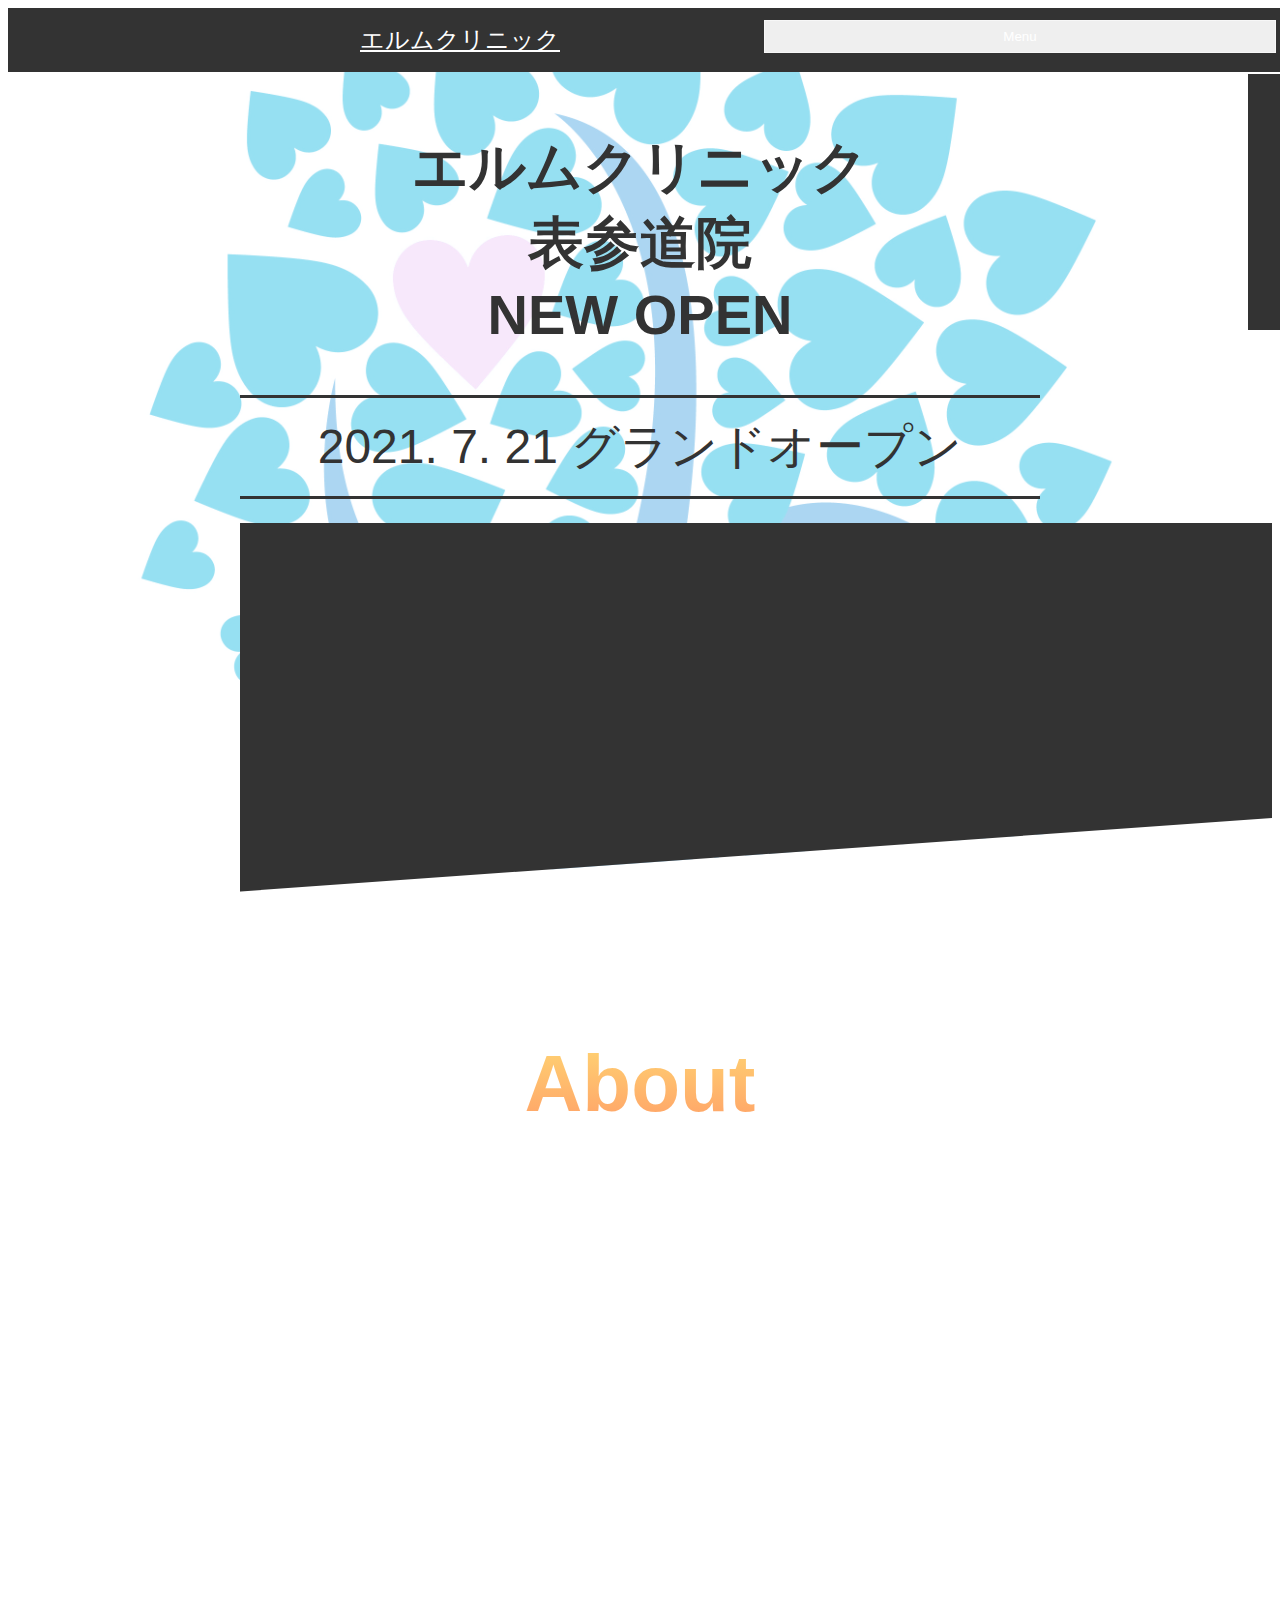
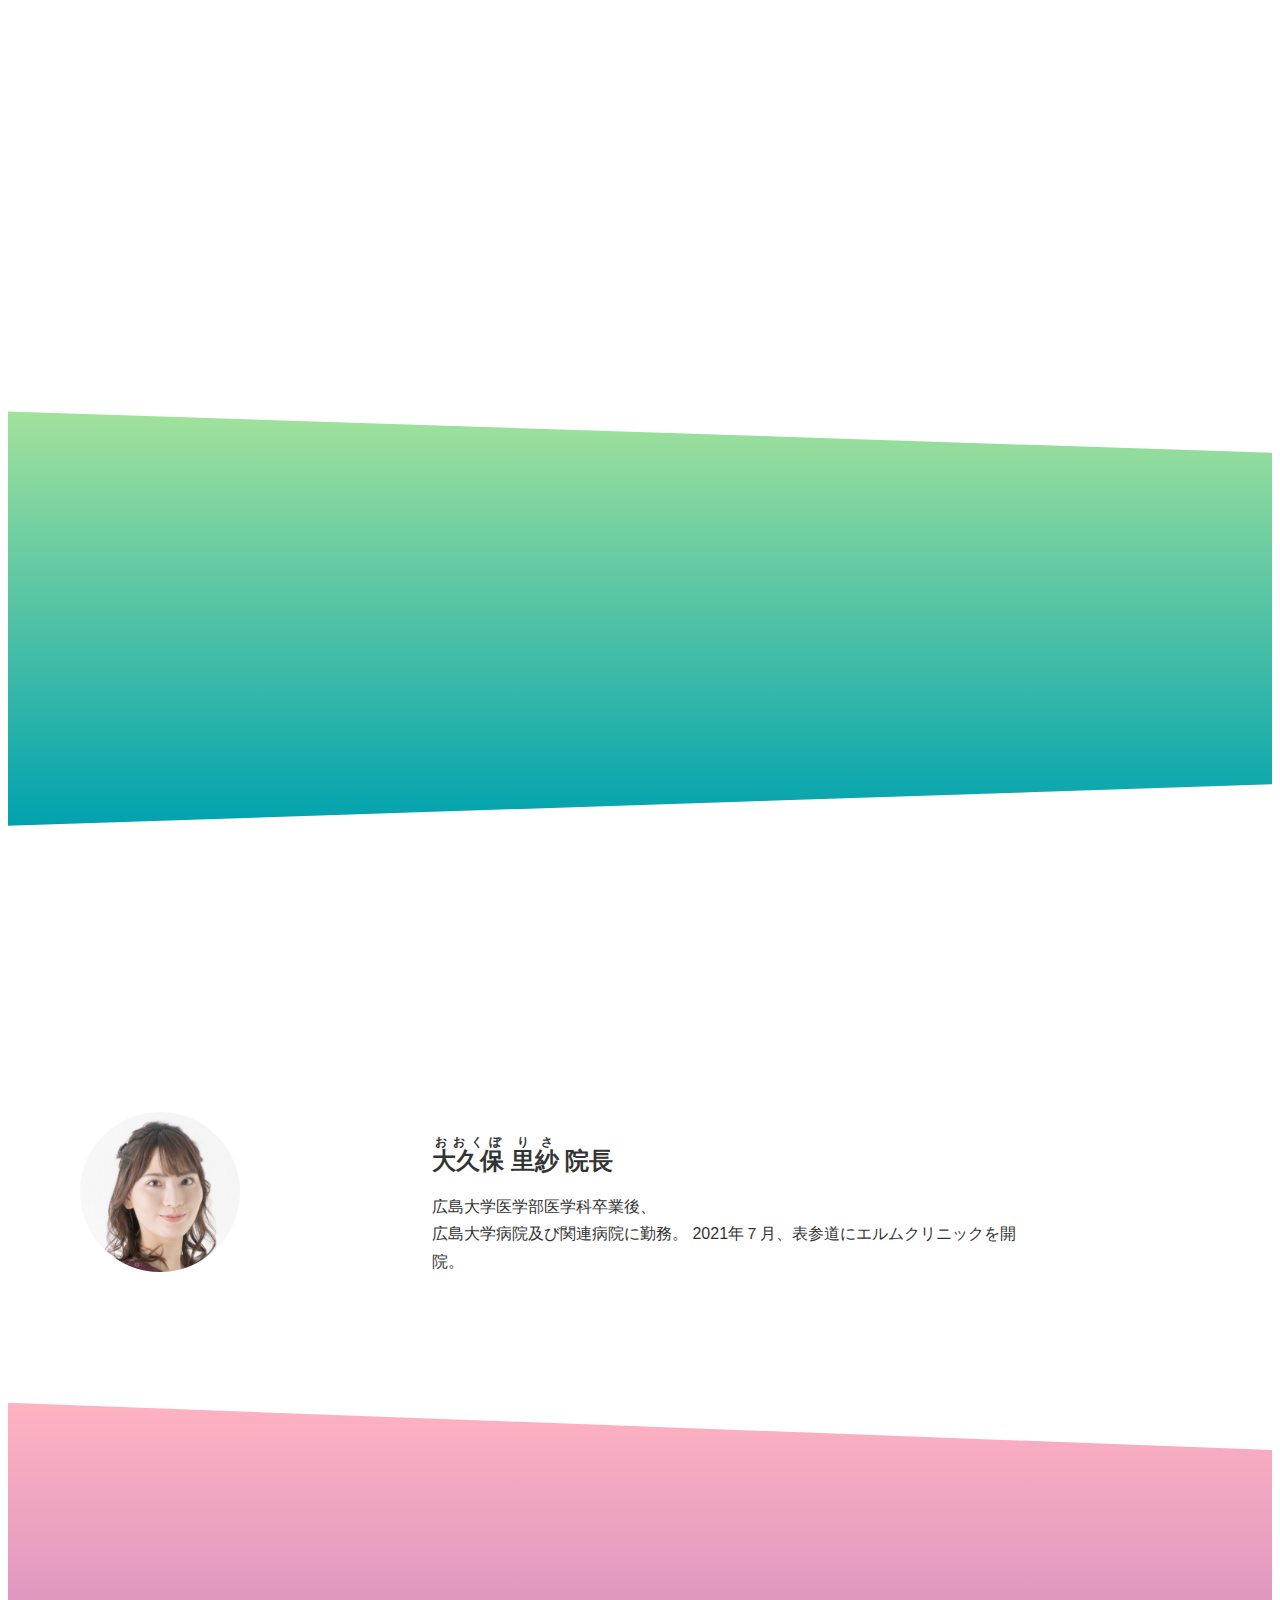
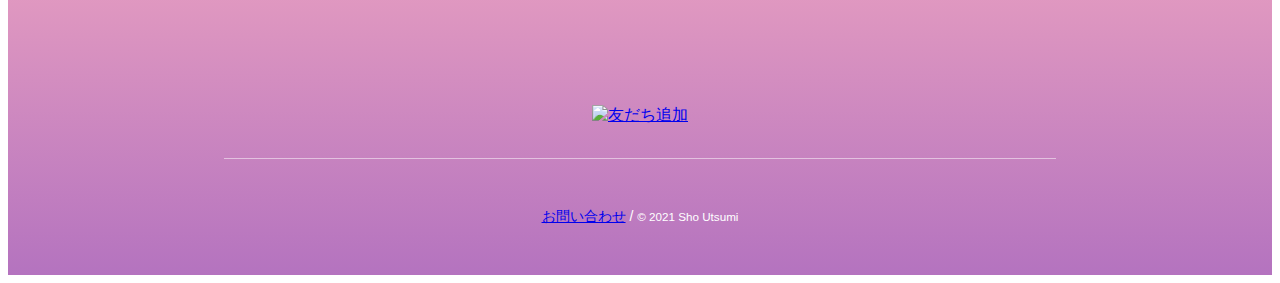
==== docs/index.html @ db463c9f "ローディング時のロゴアニメーション仮置き" ====
<!DOCTYPE html>
<html lang="ja">
    <head>
        <meta charset="utf-8">
        <title>エルムクリニック表参道院</title>
        <meta name="description" content="エルムクリニックが表参道にNew Open">
        <link rel="icon" type="image/svg+xml" href="images/favicon.png">
        <link rel="apple-touch-icon" sizes="180x180" href="/apple-touch-icon.png">
        <link rel="icon" type="image/png" sizes="32x32" href="/favicon-32x32.png">
        <link rel="icon" type="image/png" sizes="16x16" href="/favicon-16x16.png">
        <link rel="manifest" href="/site.webmanifest">
        <link rel="mask-icon" href="/safari-pinned-tab.svg" color="#5bbad5">
        <meta name="msapplication-TileColor" content="#da532c">
        <meta name="theme-color" content="#ffffff">
        <meta name="viewport" content="width=device-width, initial-scale=1">

    <!-- CSS -->
        <link rel="stylesheet" href="https://unpkg.com/destyle.css@1.0.5/destyle.css">
        <link rel="stylesheet" href="https://unpkg.com/aos@next/dist/aos.css">

        <link href="css/style.css" rel="stylesheet">
    </head>

	<body>
        <header>
            <div class="wrapper">
                <a class="logo" href="#hero">エルムクリニック</a>
                <nav>
                    <button class="btn-menu">Menu</button>
                    <ul class="main-nav">
                        <li class="list1"><a href="#about" class="about">About</a></li>
                        <li class="list2"><a href="#news">キャンペーン</a></li>
                        <li class="list3"><a href="#speakers">Doctors</a></li>
                        <li class="list4"><a href="#ticket">今すぐ予約</a></li>
                    </ul>
                </nav>
            </div>
        </header>

        <section id="hero">
            <div class="wrapper">
                <h1>エルムクリニック<br>表参道院<br>NEW OPEN</h1>
                <p class="hero-date">2021. 7. 21 グランドオープン</p>
                <!-- <p>
                    笑顔と技術を追求する美容皮膚科<br>
                    2021年７月<br>
                    表参道に新たに開院
                </p> -->
                <div id="splash">
                    <div id="splash_logo">
                        <img src="img/loading.svg" alt="" class="fadeUp">
                    </div>
                </div>
                <section id="reservation">
                    <h2>今すぐ<br>LINEで予約</h2>
                    <div class="line-btn"><a href="https://lin.ee/38IAkcs"><img src="https://scdn.line-apps.com/n/line_add_friends/btn/ja.png" alt="友だち追加" height="50" border="0" ></a></div>
                </section>
            </div>
        </section>

        <section id="about" class="wrapper" >
            <h2>About</h2>
            <p data-aos="zoom-in" data-aos-delay="100" data-aos-duration="2000">
                <span class="catch_copy blue">「切らずに、きれいに」</span><br>
                &emsp;エルムクリニックは、全国７院を展開する美容皮膚科です。
                おかげさまで、今年をもって10周年となります。
                地域とお客様の心に深く根ざして、笑顔と技術を追求する。
                その初心を忘れず、ついに８院目の表参道院をオープンします！
            </p>
            <img src="images/elm_big_logo.png" alt="" data-aos="zoom-in" data-aos-delay="100" data-aos-duration="2000">
        </section>

        <section id="news">
            <h2 data-aos="flip-right" data-aos-delay="50" data-aos-duration="2000">Campaign</h2>
            <!-- <div class="wrapper">
                <table class="news-table">
                    <tr>
                        <td class="news-date">2021年10月16日</td>
                        <td class="news-content">参加登録を開始しました</td>
                    </tr>
                    <tr>
                        <td class="news-date">2021年10月10日</td>
                        <td class="news-content">WCB Conferenceの登壇者が決定しました</td>
                    </tr>
                    <tr>
                        <td class="news-date">2021年10月2日</td>
                        <td class="news-content">WCB ConferenceのWebサイトをリニューアルしました</td>
                    </tr>
                    <tr>
                        <td class="news-date">2021年9月28日</td>
                        <td class="news-content">WCB Conference開催決定！</td>
                    </tr>
                </table>
            </div> -->
        </section>

        <section id="speakers" class="wrapper">
            <h2 data-aos="flip-right" data-aos-delay="100" data-aos-duration="3000">Doctors</h2>
            <div class="speakers-list">
                <div class="speakers-text" >
                    <h3><ruby><rb>大久保</rb><rt>おおくぼ</rt></ruby>&nbsp;<ruby><rb>里紗</rb><rt>りさ</rt></ruby>&nbsp;院長</h3> 
                    <p>
                        広島大学医学部医学科卒業後、<br>広島大学病院及び関連病院に勤務。
                        2021年７月、表参道にエルムクリニックを開院。
                    </p>
                </div>
                <img src="images/doctor1.png" alt="" data-aos="slide-right" data-aos-delay="100" data-aos-duration="1500">
            </div>
            <!-- <div class="speakers-list">
                <div class="speakers-text">
                    <h3>Tatsuya</h3>
                    <p>
                        株式会社Sample Web代表。学生時代より独学でWebサイト制作を学び、
                        デザイナーの働きやすい環境を求めて独立。
                        音楽・アート関連のWebサイト制作やアプリ制作をはじめ、イベントの主催や登壇なども行っています。
                    </p>
                </div>
                <img src="images/tatsuya.jpg" alt="Tatsuya">
            </div> -->
        </section>

        <section id="ticket" >
            <h2 data-aos="flip-right" data-aos-delay="100" data-aos-duration="3000">LINEで予約</h2>
            
            <!-- <form class="ticket-form" action="#">
                <label>Name</label>
                <input class="ticket-field" type="text" placeholder="例：大本真奈美">
                <label>Email</label>
                <input class="ticket-field" type="email" placeholder="例：hello@example.com">
                <input class="ticket-btn" type="submit" value="Join Now!">
            </form> -->
            <div class="line-btn"><a href="https://lin.ee/38IAkcs"><img src="https://scdn.line-apps.com/n/line_add_friends/btn/ja.png" alt="友だち追加" height="50" border="0"></a></div>

            <div class="footer wrapper">
                <p>
                    <a href="https://www.elm-clinic.jp/cgi-bin/kobe/index.html">お問い合わせ</a> / <small>&copy; 2021 Sho Utsumi</small>
                </p>
            </div>
        </section>

    <!-- JavaScript -->
        <script src="https://unpkg.com/aos@next/dist/aos.js"></script>
        <script src="https://code.jquery.com/jquery-3.6.0.min.js" integrity="sha256-/xUj+3OJU5yExlq6GSYGSHk7tPXikynS7ogEvDej/m4=" crossorigin="anonymous"></script>
        <script src="js/script.js"></script>
	</body>
</html>
---- docs/css/style.css ----
@charset 'UTF-8';

/*
COLORS
================================================ */
:root {
    --light-blue: #4db1ec;
    --blue: #1665cc;
    --purple: #b473bf;
    --pink: #ffb2c1;
    --orange: #ff9f67;
    --yellow: #ffd673;
    --light-green: #a2e29b;
    --green: #00a2af;
    --grey: #333;
    --white: #fff;
}

/*
GENERAL STYLING
================================================ */
html {
    font-size: 100%;
    /* スムーズスクロール */
    scroll-behavior: smooth;
}
body {
	color: var(--grey);
	font-family: sans-serif;
}

/*
COMMON
================================================ */
p {
    line-height: 1.7;
}
img {
    max-width: 100%;
}
h2 {
    font-size: 3rem;
    margin-bottom: 2rem;
}
h1,
h2 {
    text-align: center;
}
header,
h1,
h2,
.hero-date {
    font-family: impact, sans-serif;
}

/* Layout */
.wrapper {
    max-width: 800px;
    width: 100%;
    margin: 0 auto;
    padding: 0 1rem;
}




/*
HEADER
================================================ */
header {
    background: var(--grey);
    padding: 1rem 0;
    position: fixed;
    width: 100%;
    z-index: 1;
    animation: delay-opacity-change 10s ease 0s normal;
}

@keyframes delay-opacity-change {
    0% { opacity: 0;}
    55% { opacity: 0; }
    70% { opacity: 1;}
}

header .wrapper {
    display: flex;
    justify-content: space-between;
}
header a {
    color: var(--white);
    font-size: 1.5rem;
}
.btn-menu {
    position: absolute;
    top: 12px;
    right: 12px;
    border: 1px solid rgba(255,255,255,.5);
    color: var(--white);
    padding: .5rem 1rem;
}
.main-nav {
    background: var(--grey);
    width: 0;
    position: absolute;
    z-index: 2;
    top: 50px;
    right: 0;
    overflow: hidden;
    transition: .5s;
}
.main-nav li {
    text-align: center;
    margin: 2rem 0;
}
.main-nav a {
    display: block;
}
.main-nav.open-menu {
    width: 50%;
}

/*
HERO
================================================ */
#hero {
    /* ↓ 省略形だとブラウザーによってうまく表示されない
    background: var(--light-blue) url('../images/hero.jpg') no-repeat center / cover; */
    background-color: var(--light-blue);
    background-image: url('../images/elm_big_logo.png');
    background-repeat: no-repeat;
    background-position: center;
    background-size: cover;
    background-blend-mode: screen;
    animation: bg-color 12s infinite, opacity-change 12s;
    height: 100vh;
    display: flex;
    align-items: center;
    -webkit-clip-path: polygon(0 0, 100% 0, 100% 90%, 0 100%);
    clip-path: polygon(0 0, 100% 0, 100% 90%, 0 100%);
}

@keyframes bg-color {
    0% { background-color: var(--light-blue); }
    12.5% { background-color: var(--blue); }
    25% { background-color: var(--purple); }
    37.5% { background-color: var(--pink); }
    50% { background-color: var(--orange); }
    62.5% { background-color: var(--yellow); }
    75% { background-color: var(--light-green); }
    87.5% { background-color: var(--green); }
    100% { background-color: var(--light-blue); }
}

@keyframes opacity-change {
    0% { opacity: 0;}
    10% { opacity: 0; }
    60% { opacity: 1;}
}
#hero h1 {
    font-size: 2.5rem;
    margin-top: 5.0rem;
    margin-bottom: 1.5rem;
}
.hero-date {
    text-align: center;
    border-top: 3px solid var(--grey);
    border-bottom: 3px solid var(--grey);
    padding: .5rem 0;
    font-size: 1.5rem;
    margin-bottom: 1.5rem;
}

/*
ABOUT
================================================ */
#about {
    padding: 4rem 1rem;
}
#about h2 {
  background: linear-gradient(var(--yellow), var(--orange));
  -webkit-background-clip: text;
  background-clip: text;
  -webkit-text-fill-color: transparent;
  text-fill-color: transparent;
}
#about p {
    margin-bottom: 2rem;
}

/*
NEWS
================================================ */
#news {
    background-image: linear-gradient(var(--light-green), var(--green));
    padding: 7rem 0;
    -webkit-clip-path: polygon(0 0, 100% 10%, 100% 90%, 0 100%);
    clip-path: polygon(0 0, 100% 10%, 100% 90%, 0 100%);
}
#news h2 {
    color: var(--white);
}
.news-table {
    color: var(--white);
    width: 100%;
}
.news-table tr {
    border-bottom: 1px solid rgba(255,255,255,.5);
}
.news-table td {
    display: block;
    line-height: 1.5;
}
.news-date {
    font-size: .875rem;
    padding-top: 1rem;
}
.news-content {
    padding-bottom: 1rem;
}

/*
SPEAKERS
================================================ */
#speakers {
    padding: 4rem 1rem;
}
.speakers-list {
    display: flex;
    flex-direction: row-reverse;
    align-items: flex-start;
    margin-bottom: 2rem;
}
.speakers-text {
    margin-left: 1rem;
}
#speakers h2 {
  background: linear-gradient(var(--light-blue), var(--blue));
  -webkit-background-clip: text;
  background-clip: text;
  -webkit-text-fill-color: transparent;
  text-fill-color: transparent;
}
#speakers h3 {
    font-size: 1.5rem;
    margin-bottom: .5rem;
}
#speakers img {
    border-radius: 50%;
    width: 20%;
}

/*
TICKET
================================================ */
#ticket {
    background-image: linear-gradient(var(--pink), var(--purple));
    padding: 6rem 1rem 2rem;
    -webkit-clip-path: polygon(0 0, 100% 10%, 100% 100%, 0 100%);
    clip-path: polygon(0 0, 100% 10%, 100% 100%, 0 100%);
}
#ticket h2 {
    color: var(--white);
}
.ticket-form {
    max-width: 480px;
    margin: 0 auto 5rem;
}
.ticket-form label {
    color: var(--white);
    display: block;
    margin-bottom: .5rem;
}
.ticket-field {
    background: rgba(255,255,255,.6);
    padding: 1rem;
    width: 100%;
    margin-bottom: 1.5rem;
}
.ticket-btn {
    background: var(--grey);
    color: var(--white);
    display: block;
    width: 100%;
    padding: 1rem;
    margin-top: 1rem;
}

/*
FOOTER
================================================ */
.footer {
    border-top: 1px solid rgba(255,255,255,0.5);
    padding-top: 2rem;
    text-align: center;
    font-size: .875rem;
    color: var(--white);
}
.footer a {
    text-decoration: underline;
}

/*
DESKTOP SIZE
================================================ */
@media (min-width: 700px) {
/* Common */
    h2 {
        font-size: 5rem;
    }
    a:hover,
    .ticket-btn:hover {
        transition: .3s;
    }
    a:hover {
        color: var(--blue);
    }
    .ticket-btn:hover {
        background: var(--blue);
    }

/* Header */
    .logo {
        margin-left: 5rem;
    }
    .btn-menu {
        width: 30%;
    }
    .main-nav {
        width: 100%;
        position: static;
        display: flex;
    }
    .main-nav li {
        margin: 0 0 0 1.5rem;
    }



/* Hero */
    #hero h1 {
        font-size: 3.5rem;
    }
    .hero-date {
        font-size: 3rem;
    }
/* News */
    .news-table td {
        display: table-cell;
    }
    .news-date {
        padding: 1.125rem 0 1rem 1rem;
    }
    .news-content {
        padding: 1rem 1rem 1rem 0;
    }
/* Speakers */
    #speakers h2 {
        margin-bottom: 4rem;
    }
    .speakers-list {
        margin-bottom: 3rem;
    }
    .speakers-text {
        margin-left: 2rem;
    }

/*
HEADER
================================================ */
header {
    background: var(--grey);
    padding: 1rem 0;
    position: fixed;
    width: 100%;
    z-index: 1;
}
header .wrapper {
    display: flex;
    justify-content: space-between;
}
header a {
    color: var(--white);
    font-size: 1.5rem;
}
.btn-menu {
    position: absolute;
    top: 12px;
    right: 12px;
    border: 1px solid rgba(255,255,255,.5);
    color: var(--white);
    padding: .5rem 1rem;
}
.main-nav {
    background: var(--grey);
    width: 0;
    position: absolute;
    z-index: 2;
    top: 50px;
    right: 0;
    overflow: hidden;
    transition: .5s;
}

.line-btn {
    margin-bottom: 2rem;
}
.main-nav li {
    text-align: center;
    margin: 2rem 2rem;
}
.main-nav a {
    display: block;
}
.main-nav.open-menu {
    width: 100%;
}

}


@media (min-width: 1050px) {
    /* Common */
        h2 {
            font-size: 5rem;
        }
        a:hover,
        .ticket-btn:hover {
            transition: .3s;
        }
        a:hover {
            color: var(--blue);
        }
        .ticket-btn:hover {
            background: var(--blue);
        }
    
    /* Header */
        .logo {
            margin-left: 7rem;
        }
        .btn-menu {
            width: 40%;
        }
        .main-nav {
            width: 100%;
            position: static;
            display: flex;
        }
        .main-nav li {
            margin: 0 0 0 1.5rem;
        }
    /* Hero */
        #hero h1 {
            font-size: 3.5rem;
        }
        .hero-date {
            font-size: 3rem;
        }
    /* News */
        .news-table td {
            display: table-cell;
        }
        .news-date {
            padding: 1.125rem 0 1rem 1rem;
        }
        .news-content {
            padding: 1rem 1rem 1rem 0;
        }
    /* Speakers */
        #speakers h2 {
            margin-bottom: 4rem;
        }
        .speakers-list {
            margin-bottom: 3rem;
        }
        .speakers-text {
            margin-left: 2rem;
        }
    
    /*
    HEADER
    ================================================ */
    header {
        background: var(--grey);
        padding: 1rem 0;
        position: fixed;
        width: 100%;
        z-index: 1;
    }
    header .wrapper {
        display: flex;
        justify-content: space-between;
    }
    header a {
        color: var(--white);
        font-size: 1.5rem;
    }
    .btn-menu {
        position: absolute;
        top: 12px;
        right: 12px;
        border: 1px solid rgba(255,255,255,.5);
        color: var(--white);
        padding: .5rem 1rem;
    }
    .main-nav {
        background: var(--grey);
        width: 0;
        position: absolute;
        z-index: 2;
        top: 50px;
        right: 0;
        overflow: hidden;
        transition: .5s;
    }
    
    .line-btn {
        margin-bottom: 2rem;
    }
    .main-nav li {
        text-align: center;
        margin: 2rem 5rem;
    }
    .main-nav a {
        display: block;
    }
    .main-nav.open-menu {
        width: 100%;
    }
    
    }



.line-btn {
    margin-bottom: 2rem;
    text-align: center;
}



/*========= LoadingのためのCSS ===============*/

/* Loading背景画面設定　*/
#splash {
    /*fixedで全面に固定*/
	position: fixed;
	width: 100%;
	height: 100%;
	z-index: 999;
	background:#333;
	text-align:center;
	color:#fff;
}

/* Loading画像中央配置　*/
#splash_logo {
	position: absolute;
	top: 50%;
	left: 50%;
	transform: translate(-50%, -50%);
}

/* Loading アイコンの大きさ設定　*/
#splash_logo img {
	width:260px;
}

/* fadeUpをするアイコンの動き */

.fadeUp{
animation-name: fadeUpAnime;
animation-duration:0.5s;
animation-fill-mode:forwards;
opacity: 0;
}

@keyframes fadeUpAnime{
  from {
    opacity: 0;
	transform: translateY(100px);
  }

  to {
    opacity: 1;
	transform: translateY(0);
  }
}
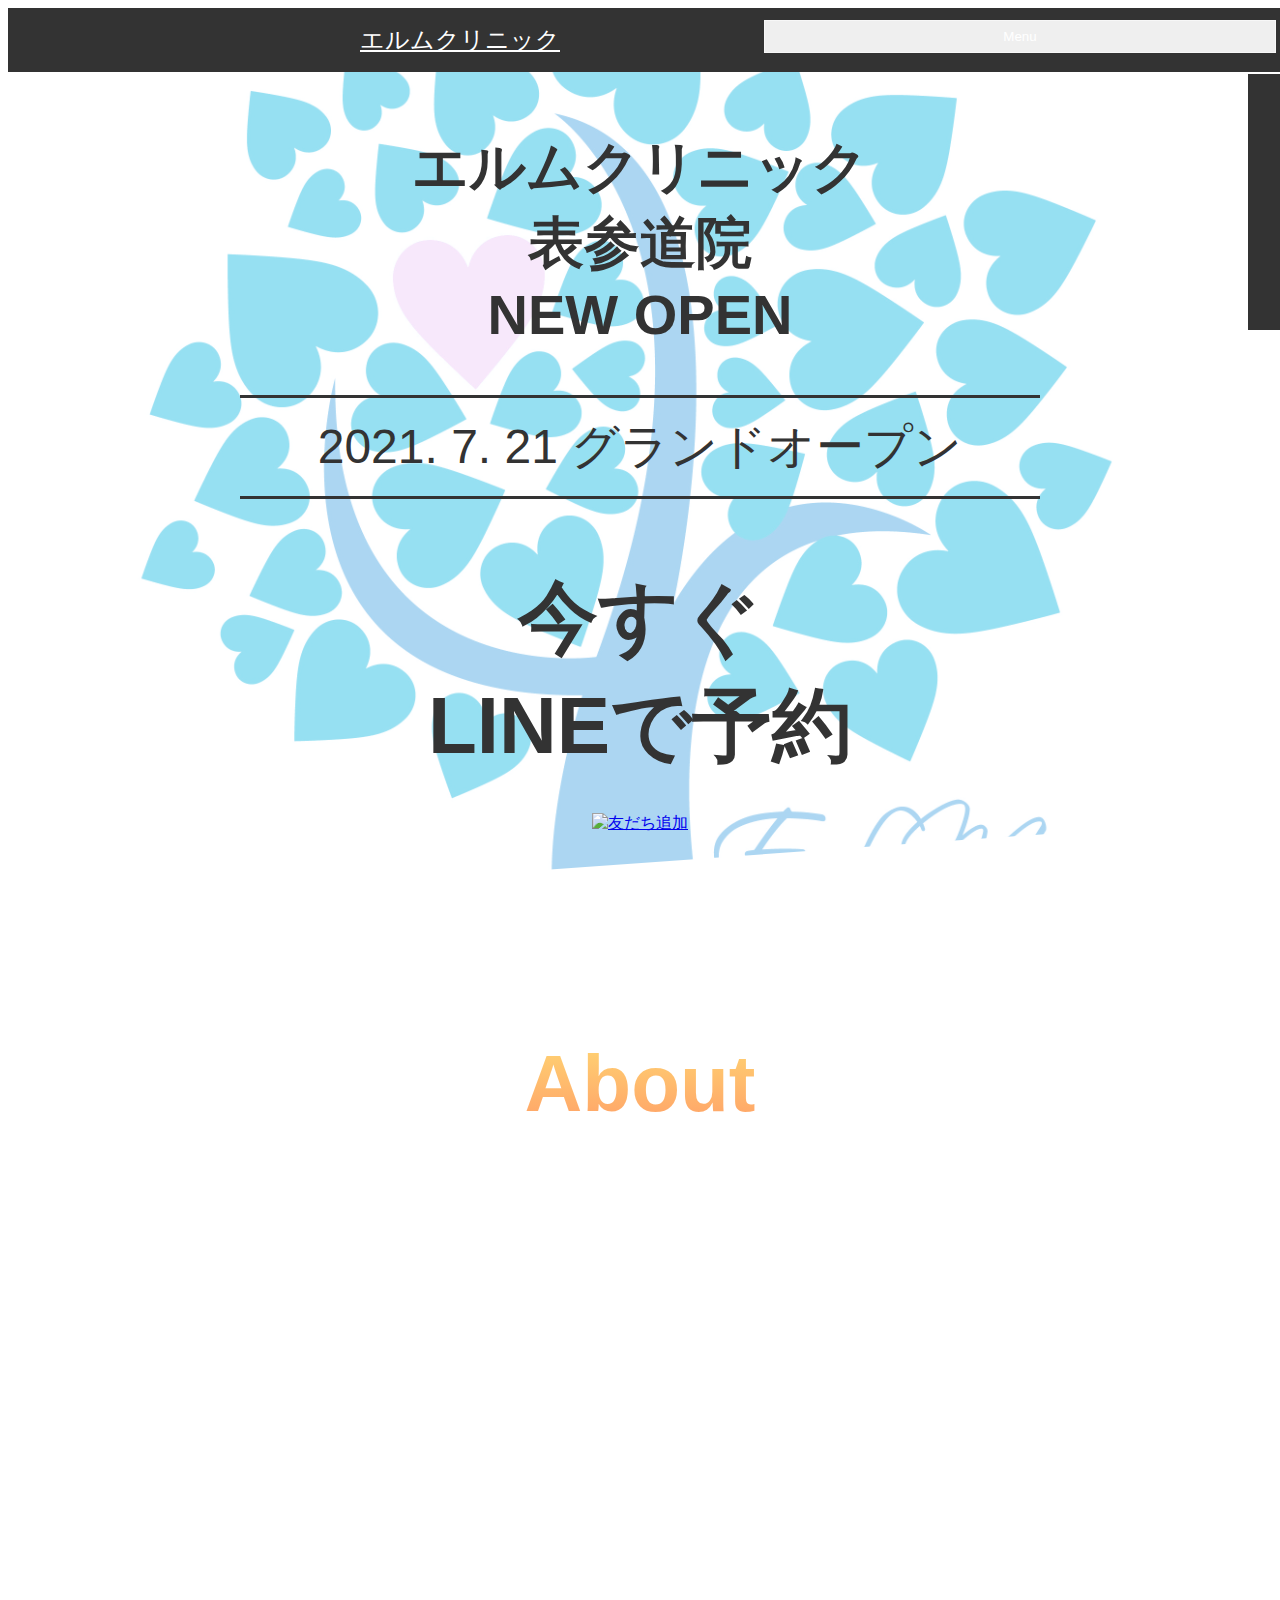
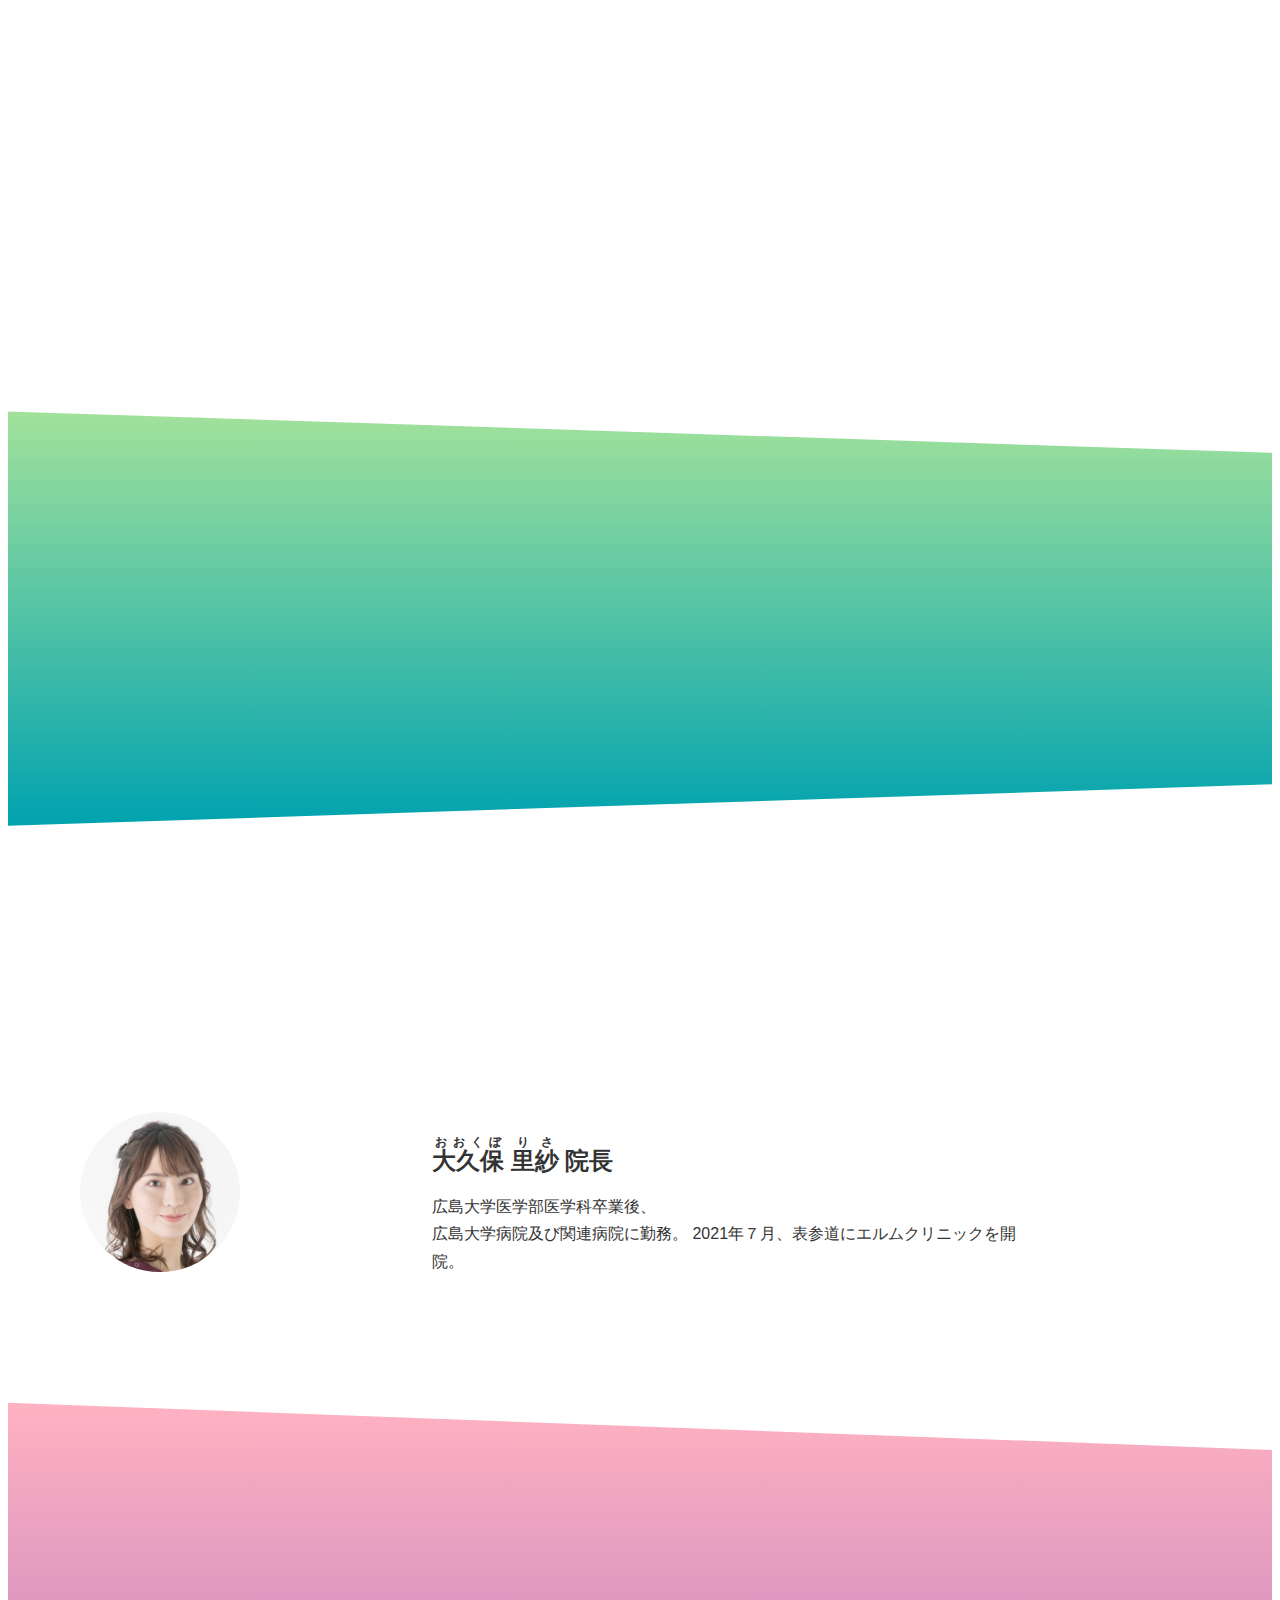
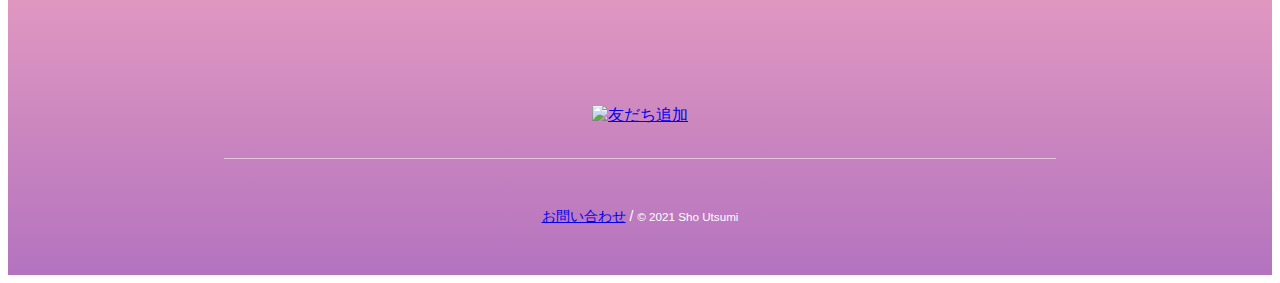
==== commit 15eb0210: "ローディング時のロゴアニメーションのためのコード削除" ====
--- a/docs/index.html
+++ b/docs/index.html
@@ -46,11 +46,6 @@
                     2021年７月<br>
                     表参道に新たに開院
                 </p> -->
-                <div id="splash">
-                    <div id="splash_logo">
-                        <img src="img/loading.svg" alt="" class="fadeUp">
-                    </div>
-                </div>
                 <section id="reservation">
                     <h2>今すぐ<br>LINEで予約</h2>
                     <div class="line-btn"><a href="https://lin.ee/38IAkcs"><img src="https://scdn.line-apps.com/n/line_add_friends/btn/ja.png" alt="友だち追加" height="50" border="0" ></a></div>
--- a/docs/css/style.css
+++ b/docs/css/style.css
@@ -538,51 +538,3 @@
 }
 
 
-
-/*========= LoadingのためのCSS ===============*/
-
-/* Loading背景画面設定　*/
-#splash {
-    /*fixedで全面に固定*/
-	position: fixed;
-	width: 100%;
-	height: 100%;
-	z-index: 999;
-	background:#333;
-	text-align:center;
-	color:#fff;
-}
-
-/* Loading画像中央配置　*/
-#splash_logo {
-	position: absolute;
-	top: 50%;
-	left: 50%;
-	transform: translate(-50%, -50%);
-}
-
-/* Loading アイコンの大きさ設定　*/
-#splash_logo img {
-	width:260px;
-}
-
-/* fadeUpをするアイコンの動き */
-
-.fadeUp{
-animation-name: fadeUpAnime;
-animation-duration:0.5s;
-animation-fill-mode:forwards;
-opacity: 0;
-}
-
-@keyframes fadeUpAnime{
-  from {
-    opacity: 0;
-	transform: translateY(100px);
-  }
-
-  to {
-    opacity: 1;
-	transform: translateY(0);
-  }
-}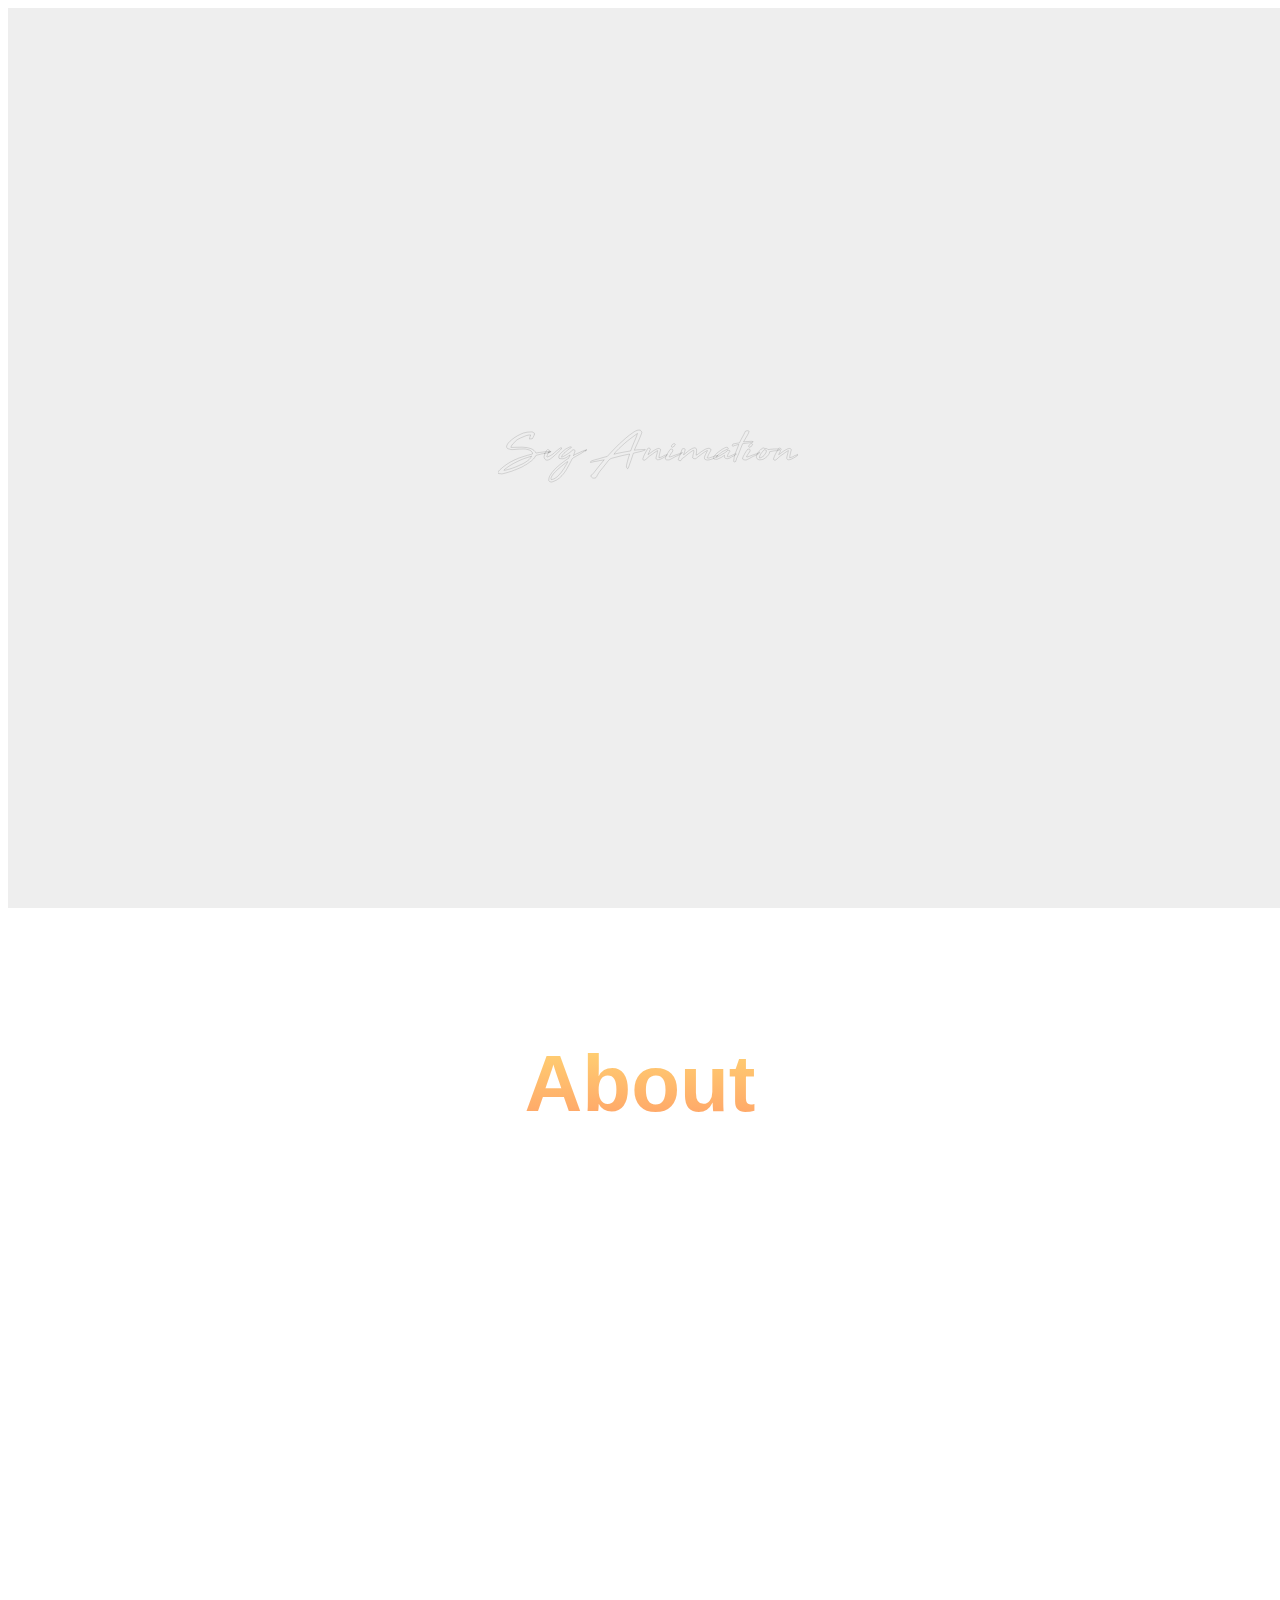
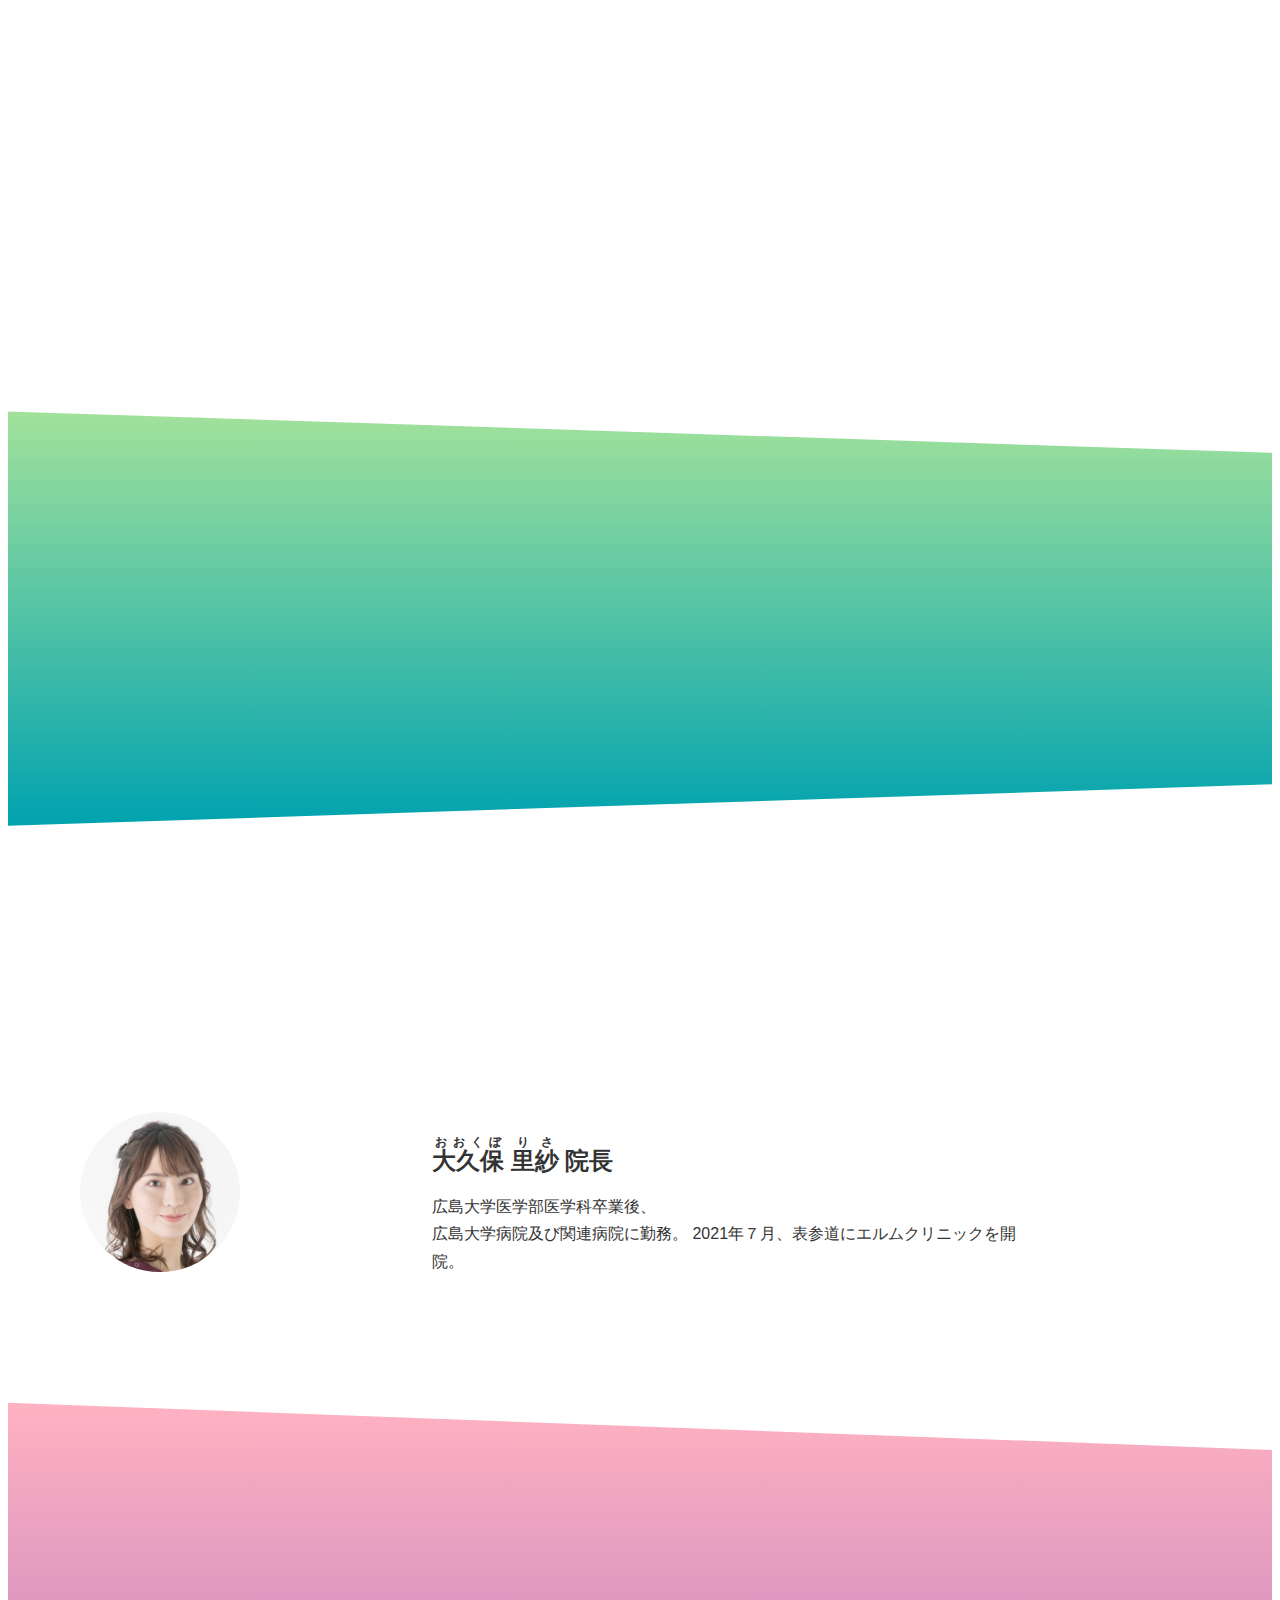
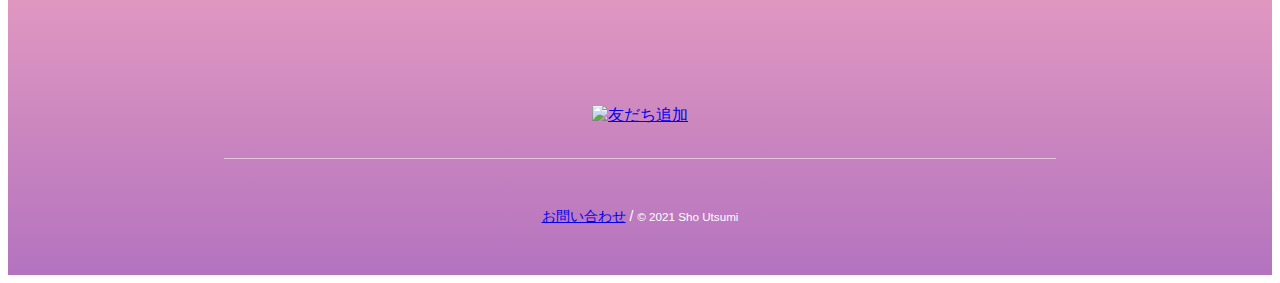
==== commit 942a5a38: "ローディング時のロゴアニメーション仮置き" ====
--- a/docs/index.html
+++ b/docs/index.html
@@ -36,6 +36,257 @@
                 </nav>
             </div>
         </header>
+        <div id="splash">
+            <div id="splash_logo">
+                <svg version="1.1" id="mask" xmlns="http://www.w3.org/2000/svg" xmlns:xlink="http://www.w3.org/1999/xlink" x="0px" y="0px"
+                 width="1856.5px" height="321.8px" viewBox="0 0 1856.5 321.8" style="enable-background:new 0 0 1856.5 321.8;"
+                 xml:space="preserve">
+            <g>
+                <path d="M146.6,229.5c-12.3,5.5-21.1,9.4-26.4,11.6c-5.3,2.3-8.7,3.7-10.3,4.4c-1.6,0.7-2.1,0.9-1.6,0.7c0.5-0.2,0.2-0.2-0.7,0
+                    c-1,0.2-3.5,1.1-7.6,2.7c-4.1,1.6-11.3,4.4-21.7,8.6c0.2-0.6-1.9-0.2-6.3,1.2c-4.5,1.4-9.7,3-15.9,4.9c-6.1,1.9-12.3,3.6-18.6,5.3
+                    c-6.3,1.7-11.2,2.5-14.8,2.5c-1.9,0.4-3.5,0.3-4.9-0.1c-1.3-0.5-2.8-0.9-4.5-1.3c-1.4,0-2.9,0-4.5,0c-1.6,0-3-0.1-4.3-0.4
+                    c-1.3-0.3-2.4-0.9-3.2-1.8c-0.8-0.9-1.3-2.2-1.3-4c-0.2-3.3,0.9-6.3,3.4-9c2.5-2.7,5-5.3,7.4-7.8c14.7-13.6,29.5-25.4,44.6-35.5
+                    c15-10.1,30.8-19,47.3-26.5c16.5-7.6,33.9-14.3,52.2-20.1c18.3-5.8,37.9-11.3,58.8-16.4c0.5-3.5-0.2-7-2.2-10.5
+                    c-1.9-3.4-4.2-6.2-6.9-8.4c-5.1-3.1-11.6-6-19.5-8.6c-7.9-2.6-16.1-3.8-24.5-3.8c-10.4-0.2-20.7,0.1-31,0.9
+                    c-10.4,0.8-20.9,1.7-31.8,2.7c-3.4,0.4-6.9,0.6-10.5,0.7c-3.6,0.1-7-0.3-10.1-1.3c-1-0.2-1.9-0.5-2.9-0.9c-1-0.4-2-0.8-3.2-1.2
+                    c-2.2-0.6-4-1-5.6-1.2c-1.6-0.2-3.3-0.8-5.2-1.8c-1.4-1-3-2.5-4.7-4.4c-1.7-2-2.5-4.3-2.5-7.1c0-2.9,0.7-6,2.2-9.3s3-6,4.7-8.4
+                    c1.9-3.1,3.9-5.8,6-8c2-2.2,4-4.2,6-6.2c18.5-17.9,40.1-32.6,64.6-44.2c6.3-3.3,13.1-6.2,20.4-8.7c7.3-2.5,15.1-4.2,23.3-5.2
+                    c1.9-0.4,4.2-0.6,6.9-0.7c2.6-0.1,5.1-0.2,7.2-0.4c4.8-0.4,9.3-0.6,13.4-0.6c4.1,0,7.6,1.1,10.5,3.2c1,0.4,1.8,1,2.5,1.8
+                    c0.7,0.8,2,1.4,4,1.8c0.5,1.4,0.5,2.7,0.2,4c-0.4,1.3-0.8,2.5-1.3,3.7c1,0.4,1.4,0.3,1.3-0.1c-0.1-0.5,0.1-0.5,0.5-0.1
+                    c-0.5,2.2-1.1,4-1.8,5.6c-0.7,1.6-1.4,3.4-2.2,5.6c-1.7,3.5-3.1,6.4-4.3,8.6c-0.7,1-1.4,2-2.2,3.1c-0.7,1.1-1.2,2.2-1.4,3.4
+                    c-1.7-0.4-2.5-0.2-2.5,0.4c0,0.7-0.2,1.3-0.7,1.9c-1.2-0.2-2.3-0.1-3.4,0.1s-2.2,0.4-3.4,0.4c-0.7-0.2-1.2-0.3-1.4-0.4
+                    c-0.2-0.1-0.7,0-1.4,0.1c-1,0.2-1.8,0.6-2.5,1.3c-0.7,0.7-1.7,0.7-2.9,0.1c-0.2-2.6-0.1-4.9,0.4-7.1c0.5-2.2,1.1-4.3,2-6.3
+                    c0.8-2.1,1.7-4.1,2.5-6.2c0.8-2.1,1.5-4.2,2-6.3c-4.6,0-9.3,0.4-14.1,1.2c-4.8,0.8-9.3,1.9-13.4,3.2c-3.4,1-6.4,2.2-9.2,3.5
+                    c-2.8,1.4-5.8,2.7-9.2,3.8c-12.5,4.9-23.7,10.1-33.6,15.6c-2.7,1.2-5,2.8-7,4.7c-2,2-4,3.9-6,5.9c-6.3,5.3-12.2,11.1-17.9,17.4
+                    c-5.7,6.3-9.8,13.4-12.5,21.2c2.2,1,4.3,1.3,6.5,0.9c10.6,0.2,21.6-0.1,33-1c11.4-0.9,22.2-1.1,32.3-0.7c9.6,0.4,18.9,1.3,27.8,2.7
+                    c8.9,1.4,17,3.4,24.4,6.2c7.3,2.8,13.7,6.4,19,10.9c5.3,4.5,9.4,10.1,12.3,16.8c8.7-1.8,16.4-3.1,23.3-4.1c6.9-1,13.6-1.8,20.2-2.5
+                    c6.6-0.7,13.7-1.3,21.1-1.8c7.5-0.5,16-1.1,25.6-1.9c0,0.6-0.4,0.8-1.1,0.7c-0.7-0.1-1.2,0.1-1.4,0.4c0.5,0.6,1.4,0.9,2.7,0.9
+                    c1.3,0,2.6-0.1,3.8-0.3c-2.2,0.6-4,1.2-5.6,1.9c-1.6,0.7-3.8,1.1-6.7,1.3c0.5,0.4,1.3,0.5,2.3,0.3c1.1-0.2,2.1-0.3,3.1-0.3
+                    c-1.4,1.2-3.3,1.8-5.6,1.8c-2.3,0-4.8,0.3-7.4,0.9c0.7,0.4,2,0.4,4,0c-0.2,0.2-0.4,0.5-0.4,0.9c-2.7,0.8-5.4,1.3-8.1,1.6
+                    c-2.8,0.3-5.8,0.6-9.2,1c-8.7,1.6-14.7,2.6-18,3.1c-3.4,0.5-5.6,0.8-6.7,0.9c-1.1,0.1-1.7,0.2-2,0.4c-0.2,0.2-1.8,0.7-4.7,1.5
+                    c-0.5,0.2-1,0.4-1.4,0.7c-0.5,0.3-1.1,0.4-1.8,0.4c-2.7,1-5.5,1.7-8.7,2.1c-3.1,0.4-6,1.1-8.7,2.1l-2.2,1.2c-1.2,0.6-2.7,1-4.3,1.2
+                    c-1.7,0.2-2.9,0.8-3.6,1.8c-1.2,2.8-2.7,5.5-4.3,8.1c-1.7,2.7-3.5,5.3-5.4,7.8c-1.4,1.6-2.8,3.1-4,4.4c-1.2,1.4-2.8,2.9-4.7,4.4
+                    c-2.9,2.9-5.7,5.5-8.3,7.7c-7.7,6.3-15.9,12.1-24.5,17.4c-1,0.4-1.7,0.9-2.3,1.6c-0.6,0.7-1.5,1.1-2.7,1.3
+                    c-0.5,0.2-0.6,0.4-0.4,0.6c0.2,0.2,0,0.5-0.7,0.9c-2.2,1-4.2,2.1-6,3.2s-4,2.2-6.7,2.9c-1.7,1.8-4,3.5-7,5.2
+                    C152.8,226.3,149.7,227.9,146.6,229.5z M205.8,164c-0.5,0-0.8,0.1-1.1,0.1c-0.2,0.1-0.5,0.1-0.7,0.1c1.2-0.4,2.2-1.1,2.9-2.1
+                    c-8.9,2.9-16.6,5.5-23.1,7.5c-6.5,2.1-12.4,4-17.7,5.8c-5.3,1.8-10.3,3.6-15.2,5.6c-4.8,2-9.9,4.1-15.3,6.5s-11.4,5.2-17.9,8.6
+                    c-6.5,3.3-14.2,7.3-23.1,11.8c-8.7,5.1-15.3,9.1-19.9,11.9c-4.6,2.8-8.4,5.4-11.6,7.7c-3.1,2.3-6.2,4.5-9.2,6.6
+                    c-3,2.2-7,5.1-12.1,8.8c-1.2,0.8-2.1,1.7-2.7,2.8c-0.6,1.1-1.4,2-2.3,2.8c-1.4,1.6,1.3,1.7,8.3,0.3c7-1.4,16.2-3.8,27.8-7.4
+                    s24.4-8,38.6-13.4c14.2-5.4,27.8-11.5,40.8-18.3s24.4-14.1,34.3-21.8C196.5,180.3,202.9,172.3,205.8,164z M287.7,144.6
+                    c-1.7,0-2.7,0.1-2.9,0.3c0.5-0.2,1-0.2,1.6,0C287.1,145,287.5,145,287.7,144.6z M314.1,139.8c-0.2,0-0.4,0.1-0.4,0.1
+                    c0,0.1-0.1,0.1-0.4,0.1c0.2,0,0.4,0,0.4-0.1C313.7,139.9,313.8,139.8,314.1,139.8z"/>
+                <path d="M389.2,110.9c0.5-0.2,0.9-0.3,1.3-0.4c0.4-0.1,0.3,0.1-0.2,0.7c0.2,0.4,0.8,0.4,1.6,0.1c0.8-0.3,1.5-0.4,2-0.3
+                    c0.5,0.1,0.4,0.7-0.2,1.9c-0.6,1.2-2.1,3.5-4.5,7.1c0.2,0.2-0.8,1.6-3.2,4.1c-2.4,2.6-5.4,5.5-8.8,8.7c-3.5,3.2-6.9,6.4-10.1,9.4
+                    c-3.2,3.1-5.5,5.1-6.7,6c-1.9,1.6-4.8,4.2-8.5,7.8c-3.7,3.6-7.9,7.5-12.6,11.5c-4.7,4-9.7,7.8-15,11.4c-5.3,3.5-10.4,5.9-15.3,7.1
+                    c-4.9,1.2-9.4,0.7-13.5-1.3c-4.1-2.1-7.3-6.6-9.7-13.7c0.5-0.8,0.5-1.6,0-2.4c-0.5-0.8-0.7-1.4-0.7-1.8c0.2-2.8,0.7-5.4,1.4-7.8
+                    c0.7-2.5,1.4-5.1,2.2-7.8c0-1.4,0.4-2.7,1.3-4c0.8-1.3,1.7-2.5,2.5-3.7c0.8-1.2,1.6-2.4,2.3-3.5s1.1-2.6,1.1-4.1
+                    c1-1.4,1.7-2.7,2.3-4c0.6-1.3,1.1-2.7,1.6-4.3c1.4-1.2,2.9-2.7,4.5-4.4c1.6-1.8,4-2.1,7.4-0.9c0.7,0.2,1.3,0.5,1.8,0.9
+                    c0.5,0.4,1.1,0.8,1.8,1.2c1,0.4,1.6,0.7,2,0.9c0.4,0.2,0.7,0.8,0.9,1.8c0,0.6-0.2,1.1-0.5,1.5c-0.4,0.4-0.5,1-0.5,1.8
+                    c0,0.2-0.4,0.3-1.1,0.3c-0.5,1-1,2-1.4,2.9c-0.5,1-1,2-1.4,2.9c-0.2,0.4-0.4,0.6-0.5,0.6c-0.1,0-0.2,0.2-0.2,0.6
+                    c-0.5,0.6-0.7,1.2-0.7,1.9c0,0.7-0.1,1.2-0.4,1.6c0,0.4-0.1,0.6-0.4,0.7c-0.2,0.1-0.4,0.2-0.4,0.4c-1.2,3.3-2.8,7.2-4.7,11.5
+                    c-1.9,4.3-3.4,8.2-4.3,11.5c0.5,2,2.8,2.2,7,0.7c4.2-1.5,9-3.7,14.4-6.6c5.4-2.9,10.6-6.2,15.7-9.9c5.1-3.6,8.7-6.7,10.8-9.3
+                    c2.2-1.6,4.1-3.2,5.8-5c1.7-1.8,3.6-3.4,5.8-5c1-0.8,2.9-2.4,5.8-4.7c2.9-2.4,5.9-4.8,9-7.2c3.1-2.5,6-4.5,8.7-6
+                    C387.1,110.8,388.7,110.3,389.2,110.9z"/>
+                <path d="M321.7,320.6c-2.6-1.6-4.7-3.4-6.3-5.5c-1.6-2.1-2-3.2-1.3-3.4c-0.5-10.2,2.5-20.9,9-32.1c6.5-11.2,14.9-22.3,25.3-33.2
+                    c10.3-10.9,21.7-21.3,33.9-31.3c12.3-9.9,23.9-18.9,35-27c1.7-1,3.8-2.5,6.5-4.6c2.6-2.1,4.7-3.5,6.1-4.3c2.4-1,4-1.7,4.9-2.2
+                    c0.8-0.5,1.4-0.8,1.6-1c0.2,0,0.8-0.9,1.6-2.7c0.8-1.8,1-2.7,0.5-2.7c1-1.4,1.7-2.4,2.2-3.1c0.5-0.7,0.9-1.3,1.3-1.9
+                    c0.4-0.6,0.7-1.2,0.9-1.9c0.2-0.7,0.7-1.8,1.4-3.4c0.5-1,0.9-2,1.3-2.9c0.4-1,0.3-2.1-0.2-3.2c-0.5,0-1,0.6-1.4,1.8
+                    c-0.7,0-1.1,0.1-1.1,0.3c-0.5,0.4-1,0.8-1.4,1.2c-0.5,0.4-1,0.8-1.4,1.2c-1.2,0.4-2,0.9-2.5,1.5c-2.2,1.8-4.4,3.3-6.7,4.6
+                    c-2.3,1.3-4.4,2.7-6.3,4.3c-0.7,0.6-2,1.3-4,2.2c-1.9,0.9-4,1.8-6.1,2.7s-4.3,1.7-6.3,2.4c-2,0.7-3.7,1.1-4.9,1.3
+                    c-0.5,0.2-1.9,0.3-4.2,0.3c-2.3,0-4.7-0.1-7.2-0.3c-2.5-0.2-4.9-0.4-7.2-0.6c-2.3-0.2-3.7-0.5-4.2-0.9h0.7
+                    c-0.5-0.2-0.8-0.5-1.1-0.9c-0.2-0.4-0.8-0.6-1.8-0.6c-1-1.2-1.6-2.6-1.8-4.1c-0.2-1.6-0.2-3.2,0-5c0.2-1.8,0.6-3.4,1.1-5
+                    c0.5-1.6,1-2.9,1.4-4.1c0.7-1,1.4-2,2-3.1c0.6-1.1,1.1-2.1,1.6-3.1c0.5,0,0.7-0.1,0.7-0.3c0-0.2,0.2-0.3,0.7-0.3
+                    c0.7-1.6,2.6-3.9,5.6-6.9c3-3,6.4-6.2,10.3-9.4c3.8-3.2,7.5-6.3,11-9.1c3.5-2.8,6-4.9,7.4-6c0.2-0.2,0.8-0.6,1.8-1.2
+                    c1-0.6,2-1.2,3.2-1.8c1.2-0.6,2.3-1.2,3.2-1.8c1-0.6,1.7-0.9,2.2-0.9c2.6-1.2,5.3-2.5,7.9-4c2.6-1.5,5.3-2.6,7.9-3.4
+                    c1-0.4,1.9-0.6,2.9-0.7c1-0.1,1.7-0.1,2.2-0.1c3.8,0.2,5.6,0.9,5.2,2.1c-0.4,1.2-1.6,2.5-3.8,4c-2.2,1.5-4.7,3.1-7.6,4.7
+                    c-2.9,1.7-4.9,3.1-6.1,4.3c-1.7,1-3.2,2-4.7,2.9c-1.4,1-2.7,2.3-3.6,3.8c-1.2,1-2.5,1.9-4,2.7c-1.4,0.8-2.4,2-2.9,3.5
+                    c-1.4,1-2.8,2.1-4.2,3.2c-1.3,1.2-2.5,2.4-3.4,3.5c-2.4,1-4.3,2.5-5.6,4.4c-1.3,2-2.9,3.6-4.9,5c-1.9,2.4-3.8,4.8-5.6,7.4
+                    c-1.8,2.6-3.3,5.4-4.5,8.6c0,0.6-0.2,1.2-0.5,1.8c-0.4,0.6-0.5,1.1-0.5,1.5c1,0.4,1.7,0.5,2.3,0.3c0.6-0.2,1.1-0.4,1.6-0.6
+                    c1.9-1,3.7-1.9,5.2-2.8c1.6-0.9,3.4-1.8,5.6-2.8c1.2-0.8,2.2-1.4,2.9-1.8c0.7-0.4,1.7-0.8,2.9-1.2c4.8-2.8,9.7-5.8,14.8-9.1
+                    c5.1-3.3,10-6.7,14.8-10c1.2-0.6,2.5-1.5,3.8-2.7c1.3-1.2,2.6-2.3,3.8-3.2c1.2-0.8,2.5-1.5,4-2.2c1.4-0.7,2.2-1.5,2.2-2.5
+                    c0.5-1,0.7-1.6,0.5-1.8c-0.1-0.2,0.4-0.8,1.6-1.8c0.7-0.6,1.5-1.3,2.3-2.2c0.8-0.9,2.2-1.3,4.2-1.3c0.7,0,1.4,0.1,2,0.4
+                    c0.6,0.3,1.4,0.3,2.3,0.1c0.2,0.4,0.7,0.5,1.4,0.4c0.7-0.1,1.3,0.1,1.8,0.4c1.9,1.6,3.1,2.9,3.4,4.1c0.4,1.2,0.3,2.7-0.2,4.4
+                    c-0.7,1.6-1.3,3.3-1.6,5.2c-0.4,1.9-1,3.6-2,5.2c-0.5,2.9-1.4,5.8-2.7,8.4c-1.3,2.7-2.3,5.4-3.1,8.1c1.4-2,4-3.9,7.6-5.9
+                    c3.6-2,7.4-3.8,11.4-5.6s7.8-3.3,11.4-4.7c3.6-1.4,6.1-2.6,7.6-3.5h1.1c0.5-0.4,1-0.8,1.6-1.2c0.6-0.4,1.1-0.6,1.6-0.6
+                    c1.2-0.8,2.5-1.5,4-2.2c1.4-0.7,3.1-1.1,5.1-1.3c0-0.2-0.1-0.3-0.4-0.3c4.8-2.2,9.6-4.2,14.4-6.2c4.8-2,10-3.5,15.5-4.7
+                    c0,0.2-0.1,0.3-0.4,0.3c-0.2,0-0.4,0.1-0.4,0.3c-0.2,0.2-0.5,0.2-0.9,0.1c-0.4-0.1-0.8,0-1.3,0.1c0.5,0.4,0.7,0.5,0.7,0.3
+                    c0-0.2,0.2-0.3,0.7-0.3c0,0.2-0.1,0.3-0.2,0.3c-0.1,0-0.2,0.2-0.2,0.6c1,0.2,1.5,0.1,1.6-0.1c0.1-0.3,0.4-0.4,0.9-0.4
+                    c-0.5,0.8-1.1,1.2-2,1.3c-0.8,0.1-1.6,0.5-2.3,1.3c0,0.4,0.2,0.4,0.7,0c-0.5,0.8-1.1,1.2-1.8,1.3c-0.7,0.1-1.3,0.3-1.8,0.7
+                    c0.2,0.2,1.1,0.1,2.5-0.3c-2.4,1.2-4.9,2.1-7.4,2.8c-2.5,0.7-4.8,1.8-6.7,3.4c-0.2,0.4,0,0.6,0.7,0.6c-1.2,1-3.5,2.5-6.9,4.6
+                    c-3.4,2.1-7,4.2-11,6.5c-4,2.3-7.8,4.4-11.6,6.5c-3.7,2.1-6.6,3.7-8.5,4.9c-2.2,1.2-4.3,2.4-6.5,3.5s-4.2,2.6-6.1,4.1
+                    c-1.4,0.4-2.7,0.9-3.8,1.5c-1.1,0.6-2.2,1.3-3.4,2.1l-2.9,1.8c-1.7,1-3.2,1.8-4.5,2.5c-1.3,0.7-2.3,1.7-3.1,3.1
+                    c-2.2,1.2-3.7,2.9-4.5,5.3c-0.8,2.4-1.9,4.6-3.1,6.8c-6.5,12-13.2,24.7-20,38c-6.9,13.4-14.7,26.2-23.6,38.5
+                    c-8.9,12.3-19.2,23.3-30.9,33.2c-11.7,9.8-25.3,17.3-41,22.4c-2.9,0.8-5.8,1.3-8.8,1.6C327.5,322,324.5,321.6,321.7,320.6z
+                     M423.4,199.7c-5.8,4.5-11.7,9.2-17.7,14c-6,4.8-11.6,9.3-16.6,13.4s-9.4,7.8-13,11.1c-3.6,3.2-6.1,5.6-7.6,6.9
+                    c-3.8,3.9-7.9,8-12.3,12.1c-4.3,4.1-8.5,8.5-12.5,13.1c-4,4.6-7.4,9.5-10.3,14.6c-2.9,5.1-4.8,10.6-5.8,16.5c0.7,0.4,1,1.2,0.7,2.5
+                    c-0.2,1.3,0.2,2.4,1.4,3.4c7.9-1,15.6-3.7,22.9-8.1c7.3-4.4,14.3-9.9,20.9-16.5c6.6-6.6,12.9-13.8,18.8-21.5
+                    c5.9-7.8,11.2-15.5,16.1-23.3c4.8-7.8,9.1-15.1,13-22c3.8-6.9,7-12.6,9.4-17.1c-0.5-0.8-0.4-1.4,0.2-1.8c0.6-0.4,0.8-0.9,0.5-1.5
+                    c-1.2,1-2.8,1.7-4.7,2.1C425.1,198,423.9,198.7,423.4,199.7z"/>
+                <path d="M843.6,125.4c8.4-1.2,14.1-2,17-2.4c2.9-0.4,5.5-0.6,7.8-0.7c2.3-0.1,5.5-0.2,9.6-0.3c4.1-0.1,11.4-0.5,22-1.3
+                    c3.6-0.4,6.5-0.5,8.7-0.4c2.2,0.1,3.1,0.8,2.9,2.2c-0.2,1.4-1.3,2.4-3.2,2.9c-1.9,0.6-3.9,1.1-5.8,1.5c-5.5,2-10.6,3.6-15.2,4.9
+                    c-4.6,1.3-9.3,2.5-14.1,3.5c-4.8,1.1-10.1,2.3-15.7,3.5c-5.7,1.3-12.3,2.9-20,4.9c-5.1,16.3-10.1,31.8-15.2,46.3
+                    s-10.5,29.8-16.2,45.7c-1.9,2.6-3.5,3.7-4.7,3.4c-1.2-0.3-2.2-1.2-2.9-2.7c-0.7-1.5-1.4-3-2-4.6c-0.6-1.6-1.3-2.4-2-2.4
+                    c-0.2-5.7,0.4-11.2,1.8-16.5c1.4-5.3,2.8-10.5,4-15.6c1.9-8.8,4.2-17.3,6.7-25.2c2.5-8,5.1-15.9,7.8-23.7
+                    c-16.6,2.9-33,6.5-49.3,10.6c-16.2,4.1-32.3,8.3-48.2,12.4c-1.9,0.6-4.9,1.4-9,2.4c-4.1,1-6.9,1.9-8.3,2.7c-1,0.4-2.5,1.1-4.7,2.2
+                    c-2.2,1.1-3.9,2.1-5.1,3.1c-7.5,7.9-14.1,15.9-20,24c-5.9,8.2-12.3,16.4-19.3,24.6c-7.5,8.6-14.3,17.1-20.6,25.4
+                    c-6.3,8.3-11.9,17.4-17,27.4c-1,1.8-1.9,3.6-2.7,5.5c-0.8,1.9-2,3.5-3.4,4.9c-1.4,1.4-3.2,2.5-5.4,3.4c-2.2,0.9-4.8,1.3-7.9,1.3
+                    c-4.8,0.2-8.9-1.1-12.3-3.8c-3.4-2.8-5.7-5.5-6.9-8.3c-0.5-1.4-0.5-2.6,0-3.5c0.5-1,1.2-1.9,2.2-2.8c1-0.9,2-1.7,3.2-2.4
+                    c1.2-0.7,2.2-1.3,2.9-1.9c2.7-2.8,5.3-5.7,7.9-8.7c2.6-3.1,5.2-6.1,7.6-9.3c9.1-12.4,18.7-24.7,28.7-36.9
+                    c10-12.2,20-24.4,30.1-36.6c-4.1,1.2-7.3,2-9.6,2.4c-2.3,0.4-4.3,0.7-6.1,0.9c-1.8,0.2-3.7,0.4-5.6,0.6c-1.9,0.2-4.7,0.7-8.3,1.5
+                    c-2.2,0.6-4.2,1.2-6.1,1.9c-1.9,0.7-4,1-6.1,1c-7.9,1-14.7,2.1-20.4,3.4c-5.7,1.3-11.6,2.6-17.9,4c-3.1,0.8-5.1,0.8-5.8,0.1
+                    c-0.7-0.7-0.5-1.7,0.5-2.9c1.1-1.3,2.8-2.7,5.2-4.3c2.4-1.6,5.3-2.9,8.7-4.1c6.3-2.2,12.7-4,19.3-5.6c6.6-1.6,13.1-3.2,19.3-5
+                    c8.4-2.8,17-5.3,25.6-7.7c8.7-2.4,17.3-4.5,26-6.5c12-13.2,24.2-26.3,36.6-39.4c12.4-13.1,25.2-26,38.4-38.6
+                    c13.2-12.7,26.9-25,41-36.9c14.1-11.9,28.9-23.2,44.6-33.8c4.3-3.1,9.6-6.3,15.9-9.4c6.3-3.1,12.9-5,19.9-5.6
+                    c3.1-0.2,5.7,0.2,7.8,1.3c2,1.1,3.8,2.5,5.2,4.3c0.5,0.4,0.7,0.8,0.7,1.2c0,0.4,0.2,0.9,0.7,1.5c1,1.6,1.8,2.6,2.5,3.1
+                    c0.7,0.5,0.8,2,0.4,4.6c-0.5,2.4-1.2,4.8-2.2,7.2c-1,2.5-1.9,4.9-2.9,7.2c-2.9,8.3-6.1,16.3-9.6,24.2c-3.5,7.9-7,15.7-10.6,23.6
+                    c-3.6,7.9-7.2,15.7-10.8,23.4C850.1,109.4,846.7,117.3,843.6,125.4z M841.5,77c4.1-8.5,7.9-17.5,11.6-27.1
+                    c3.6-9.6,7-19.1,10.1-28.3h-0.4c-0.7,0-1.1,0.2-1.1,0.6c-6.3,4.7-12.9,9.6-19.9,14.7c-7,5.1-14,10.3-20.9,15.6
+                    c-7,5.3-13.8,10.7-20.6,16.1c-6.7,5.4-13,10.7-18.8,15.8c-11.3,10.2-22.6,20.6-33.8,31.1c-11.2,10.5-21.4,22-30.5,34.4
+                    c15.6-3.9,32.6-7.7,50.9-11.2c18.3-3.5,36-6.7,53.1-9.4c3.4-9,6.6-17.9,9.6-26.5C833.8,94,837.4,85.5,841.5,77z"/>
+                <path d="M928.1,151.9c1.7-0.2,3.1-0.8,4.3-1.9c1.2-1.1,2.5-2,4-2.8c6.3-4.5,12.3-9,18-13.6c5.8-4.5,12.5-8.6,20.2-12.4
+                    c2.6-1.4,5.7-2.8,9-4.4c3.4-1.6,6.7-2.5,10.1-2.7c2.4,0,5,0.7,7.8,2.2c2.8,1.5,4.3,3.1,4.5,4.9c0.2,2.2-0.1,4.4-0.9,6.8
+                    c-0.8,2.4-1.6,4.6-2.3,6.8c-0.2,1.6-0.8,4.1-1.6,7.7c-0.8,3.5-1.7,7.3-2.5,11.2c-0.8,3.9-1.5,7.7-2,11.2c-0.5,3.5-0.6,6.1-0.4,7.7
+                    c2.2-0.8,4.1-1.5,5.8-2.1c1.7-0.6,3.7-1.4,6.1-2.4c2.6-1,4.3-1.6,4.9-1.8c0.6-0.2,1-0.3,1.3-0.4c0.2-0.1,0.6-0.3,1.1-0.6
+                    c0.5-0.3,2-1,4.7-2.2c1.7-1.2,3.4-2.3,5.1-3.4c1.7-1.1,3.4-1.9,5.1-2.5c1-0.4,2.3-0.6,4-0.6c1.9-1,3.8-1.9,5.6-2.7
+                    c1.8-0.8,3.3-1.7,4.5-2.7c2.2,0.8,3.2,1.5,3.2,2.2c0,0.7-0.2,1.5-0.7,2.5c-1.7,1.8-4.1,3.3-7.2,4.7c-1.4,1.4-2.7,2.5-3.6,3.2
+                    c-1,0.8-2.3,1.5-4,2.1c-2.7,1.8-4.3,2.9-5.1,3.4c-0.7,0.5-1.3,0.9-1.6,1.2c-0.4,0.3-1,0.6-1.8,1c-0.8,0.4-2.7,1.4-5.6,2.9
+                    c-2.7,1.2-5.6,2.7-8.8,4.6c-3.2,1.9-6.3,3.2-9.2,4c-2.4,0.4-4.6,0.7-6.7,0.9c-2,0.2-3.9,0.3-5.6,0.3c-2.7,0.4-5-0.7-7-3.4
+                    c-2-2.7-3.1-5.1-3.1-7.2c0-1,0.4-3,1.1-6c0.7-3,1.5-6.3,2.3-9.7c0.8-3.4,1.7-6.7,2.5-9.9c0.8-3.1,1.4-5.3,1.6-6.5
+                    c0.2-2.8,0.7-5.2,1.4-7.4c0.7-2.2,1.3-4.3,1.8-6.5c-1.9,0.4-3.6,1.1-5.1,2.1c-1.4,1-2.9,2-4.3,2.9c-4.3,2.8-8.5,5.5-12.6,8.3
+                    c-4.1,2.8-8.2,5.8-12.3,9.1c-2.4,1.8-5.1,3.5-7.9,5.3s-5.7,3.7-8.3,5.9c-8.2,7.1-14.8,13-19.9,17.7s-8.8,7.3-11.2,7.7
+                    c-1.9,0.4-4.2,0-6.7-1.2c-2.5-1.2-4-2.6-4.5-4.1c-0.2-0.8-0.1-2,0.5-3.5c0.6-1.6,1.3-3,2-4.4c2.2-8.3,5.2-15.7,9-22.3
+                    c3.8-6.6,7.5-13.4,10.8-20.5c0.5-1,1.2-2.1,2.2-3.2c1-1.2,1.7-2.3,2.2-3.2c0.5-1.4,0.8-2.7,1.1-4c0.2-1.3,0.5-2.4,0.7-3.4
+                    c0.5-0.4,1-0.9,1.6-1.6c0.6-0.7,1.3-1.2,2-1.6c2.6-1.6,5.6-2,8.8-1.2c3.2,0.8,5.1,2.2,5.6,4.1c1.2,2.4,1.2,4.4,0,6.2
+                    c-1.2,1.8-2.4,3.4-3.6,5c-0.5,1.2-0.7,2.4-0.7,3.5s-0.2,2.3-0.7,3.2c-1.4,2.8-3,5.5-4.5,8.3C931,145.5,929.5,148.6,928.1,151.9z"/>
+                <path d="M1060.6,167c0.7,0.6,2.8,0.3,6.1-0.7c3.4-1.1,7.5-2.6,12.5-4.4c4.9-1.9,10.4-4,16.4-6.3c6-2.4,12-4.4,18-6.2
+                    c1.7-0.4,3.7-1,6-1.8c2.3-0.8,4-1.5,5.2-2.1c1.9-1,3.8-2,5.8-2.9c1.9-1,4.2-1.7,6.9-2.1c1-0.2,1.4-0.5,1.4-1c0-0.5,0.1-0.3,0.4,0.4
+                    c0.5,0.2,0.8,0.2,1.1,0.1c0.2-0.1,0.5,0,0.7,0.1c0,0.8-0.6,1.9-1.8,3.2l-2.5,1.8c-1.9,1.4-4,2.7-6.1,4c-2.2,1.3-4.6,2.4-7.2,3.4
+                    c-2.2,1.6-4.8,3.1-7.8,4.4c-3,1.4-6,2.7-8.8,3.8c-2.7,0.8-6.4,2.6-11.4,5.3c-4.9,2.8-10.1,5.6-15.5,8.6s-10.4,5.6-15,7.8
+                    c-4.6,2.3-7.7,3.1-9.4,2.5c-0.7,0.6-1.2,0.8-1.4,0.7c-0.2-0.1-0.7-0.1-1.4-0.1c-3.9,0-7.2-0.3-9.9-1c-2.8-0.7-5.1-2.1-7-4.3
+                    c-0.7-2.4-0.7-4.7,0-7.1s1.7-5,2.9-8c0.7-1.6,1.5-3,2.3-4.4c0.8-1.4,1.5-2.8,2-4.4c1-1.6,1.9-3.2,2.9-5c1-1.8,1.8-3.4,2.5-5
+                    c2.6-4.5,5.4-9.1,8.3-13.7c2.9-4.6,6-8.9,9.4-12.8c1.9-1,3.7-1.6,5.4-1.8c1-0.4,2-0.3,3.1,0.1c1.1,0.5,2,0.5,2.7,0.1
+                    c0.7,0.8,1.5,1.5,2.3,2.1c0.8,0.6,1.4,1.4,1.6,2.4c0.2,1.4,0.4,2.5,0.5,3.2c0.1,0.8-0.1,1.7-0.5,2.7c0.2,1.4-0.2,2.9-1.4,4.4
+                    c-0.5,0.6-0.8,1.2-1.1,1.9c-0.2,0.7-0.6,1.4-1.1,2.2c-0.2,0.2-0.4,0.2-0.5,0.1c-0.1-0.1-0.3,0-0.5,0.1c-0.5,0.2-0.7,0.5-0.7,0.9
+                    c0,0.4-0.2,0.7-0.7,0.9c-1.7,2.8-3.5,5.6-5.4,8.6c-1.9,2.9-3.7,5.8-5.4,8.4c-1.7,2.7-2.9,5-3.6,6.9
+                    C1059.8,165.1,1059.8,166.4,1060.6,167z M1075.4,95c-0.2-0.6,0.4-1.7,1.8-3.2c1.4-1.6,3.1-3,5.1-4.4c1.9-1.4,3.8-2.4,5.8-2.9
+                    c1.9-0.6,3.5-0.3,4.7,0.9c0.5,0,0.9,0.1,1.3,0.3c0.4,0.2,0.7,0.3,0.9,0.3c1.7,1.6,2.2,3.5,1.6,5.8c-0.6,2.3-1.9,3.8-3.8,4.6
+                    c0.2,0.4,0.2,0.6,0,0.7c-0.2,0.1-0.4,0.3-0.4,0.7c-0.7-0.4-1-0.2-0.9,0.6c0.1,0.8-0.3,1-1.3,0.6c0.2,0.6-0.1,1.2-0.9,1.8
+                    c-0.8,0.6-1.3,1.2-1.3,1.8c-0.5-0.2-0.7-0.2-0.7-0.1c0,0.1-0.2,0.1-0.7,0.1c-0.5,1-1.5,1.7-3.1,2.2c-1.6,0.5-2.7,1.1-3.4,1.9
+                    c-0.5,0-0.9,0.1-1.3,0.3c-0.4,0.2-1,0.1-2-0.3c-1.4-0.4-2.4-1-2.9-1.9c-0.5-0.9-0.7-1.9-0.5-3.1c0.1-1.2,0.4-2.4,0.9-3.5
+                    C1074.8,96.8,1075.1,95.8,1075.4,95z"/>
+                <path d="M1351.1,157.8c1,0.4,2.3,0.5,4,0.3c1.7-0.2,3.1-0.4,4.2-0.6c1.1-0.2,1.7-0.1,1.8,0.1c0.1,0.3-0.9,1-3.1,2.2
+                    c-1.4,1-2.7,1.8-3.6,2.5c-1,0.7-2.2,1.5-3.6,2.5c0,0.2-0.2,0.5-0.7,0.9c-0.2,0.2-0.5,0.3-0.7,0.3c-3.6,4.5-9.3,8.3-17.1,11.2
+                    c-7.8,2.9-16.7,5.5-26.5,7.7c-2.7,0.4-5.5,0.7-8.7,0.9c-3.1,0.2-6.3-0.1-9.4-0.9l-1.4-1.5c-1.7,0-3-0.3-3.8-0.9
+                    c-0.8-0.6-1.9-1.2-3.1-1.8c-0.5-1-1-2-1.4-3.1c-0.5-1.1-0.7-2.5-0.7-4.3c0-0.4,0-1.1,0-2.1c0-1,0.1-2,0.4-2.9
+                    c0.2-2.8,1.1-5.6,2.5-8.4c1.4-2.8,2.9-5.6,4.3-8.4c0.5-1.8,1.6-4.3,3.4-7.5c1.8-3.2,3.4-6.3,4.9-9.3c1.4-2.9,2.4-5.2,2.9-6.8
+                    c0.5-1.6-0.5-1.7-2.9-0.3c-1.2,1-2.5,1.7-3.8,2.2c-1.3,0.5-2.3,1.2-3.1,2.2c-1.9,1-3.7,1.9-5.4,2.7c-1.7,0.8-3.1,1.9-4.3,3.2
+                    c-3.6,2-6.6,3.9-9,5.9c-5.8,3.9-11.1,8-16.1,12.1c-4.9,4.1-9.9,8.1-15,11.8c-2.2,2.2-4.2,3.7-6.1,4.7c-1.2,1.2-2.2,2.1-3.1,2.8
+                    c-0.8,0.7-1.7,1.2-2.7,1.6c-1,0.4-2,0.6-3.2,0.7c-1.2,0.1-2.9,0.1-5.1,0.1c-1.4-0.6-3-0.8-4.7-0.6c-1.7-0.8-3-1.5-4-2.1
+                    c-1-0.6-1.6-1.2-2-1.8c-0.4-0.6-0.5-1.4-0.4-2.4c0.1-1,0.5-2.3,1.3-3.8c-0.2-0.2-0.4-0.6-0.4-1.2c-0.2-2.2,0-4.9,0.7-8.3
+                    c0.7-3.3,1.6-6.8,2.5-10.3c1-3.5,1.9-6.9,2.7-10.2c0.8-3.2,1.1-5.8,0.7-7.8c-0.4-2-1.4-2.9-3.2-2.9s-4.8,1.5-8.8,4.4
+                    c-7,4.7-13.8,9.7-20.6,15c-6.7,5.3-13.6,10.8-20.6,16.5c-2.7,2.2-5.2,4.5-7.6,6.9c-2.4,2.5-5.5,4.2-9.4,5.2c-0.7,1-1.6,2-2.5,2.9
+                    c-1,1-1.7,2.3-2.2,3.8c-1.2,1.8-2.2,3.6-2.9,5.5c-0.7,1.9-2.9,3-6.5,3.4c-1.9,0.4-4.3,0-7-1c-2.8-1.1-4.5-2.4-5.2-4
+                    c-0.2-0.8-0.1-2,0.4-3.7c0.5-1.7,1-3.2,1.4-4.6c2.2-7.1,5.4-15.2,9.6-24.3c4.2-9.1,7.9-19.8,11-32c0.5-1.4,1.7-2.5,3.6-3.2
+                    c2.4-1.8,5.4-2.4,9-1.8c3.6,0.6,5.9,1.8,6.9,3.5c0.7,1.4,0.7,3.8-0.2,7.2c-0.8,3.4-1.9,7-3.2,10.8c-1.3,3.7-2.7,7.2-4,10.3
+                    c-1.3,3.1-2.1,5.1-2.3,5.9c1.7-0.4,3.2-1.1,4.5-2.1c1.3-1,2.6-2,3.8-2.9c6.3-5.1,12.3-10.2,18.2-15.2c5.9-5,12.7-9.8,20.4-14.3
+                    c2.6-1.4,5.7-2.9,9.2-4.7c3.5-1.8,6.9-2.8,10.3-3.2c2.6-0.2,5.5,0.4,8.5,1.8c3,1.4,4.7,3.1,5.2,5c1,6.3,1.1,12.6,0.5,18.9
+                    c-0.6,6.3-1.5,12.9-2.7,19.8c0.5-0.2,1.3-0.6,2.5-1.3c1.2-0.7,1.8-0.9,1.8-0.7c1.9-0.4,3.5-1.1,4.7-2.2c1.2-1.1,2.4-2.1,3.6-3.1
+                    c6.3-5.1,12.8-10,19.7-14.6c6.9-4.6,14-9.1,21.5-13.4c2.9-1.6,6.1-3,9.6-4.4c3.5-1.4,7-2.4,10.6-2.9c2.2-0.4,4.2-0.4,6.1,0
+                    c1.9,0.4,3.8,0.8,5.8,1.2c3.4,1.6,5.2,3.7,5.4,6.5c0.2,2.8-0.4,5.7-1.8,8.8c-1.4,3.1-3.2,6.4-5.4,9.7c-2.2,3.3-3.9,6.5-5.1,9.4
+                    c-1.9,2.8-3.1,5.3-3.6,7.7c-0.5,2.4-1.6,5-3.2,8c-0.7,1-1.3,2.1-1.8,3.4c-0.5,1.3-0.8,2.4-1.1,3.4c0,1.8,1.1,2.7,3.4,2.7
+                    c2.3,0,5.1-0.4,8.3-1.3c3.2-0.9,6.6-1.9,9.9-3.1c3.4-1.2,6-2.1,7.9-2.7c1.9-0.6,3.3-1,4.2-1.2c0.8-0.2,1.5-0.4,2-0.6
+                    c0.5-0.2,1.1-0.4,1.8-0.6c0.7-0.2,2-0.7,4-1.5c1.7-0.8,3-1.4,4-1.9c1-0.5,1.9-0.9,2.9-1.2c1-0.3,2-0.6,3.1-0.9
+                    S1349.2,158.6,1351.1,157.8z"/>
+                <path d="M1461.6,149.9c7-2.2,11.1-2.8,12.5-1.9c1.3,0.9,0.7,2.2-2,4c-0.7,0.6-1.6,1-2.7,1.2c-1.1,0.2-2,1.1-2.7,2.7
+                    c-3.6,2.6-6.1,4.2-7.6,4.9c-1.4,0.7-2.4,0.9-2.9,0.7c-3.9,1.4-7.3,3.1-10.5,5.3c-3.1,2.2-6.3,4.1-9.6,5.9
+                    c-3.2,1.8-6.7,3.1-10.5,4.1c-3.7,1-8.1,1-13.2,0c-0.5,0-1-0.1-1.6-0.4c-0.6-0.3-1.3-0.5-2-0.7c-2.2-0.8-3.7-1.7-4.5-2.8
+                    c-0.8-1.1-1.6-2.3-2.3-3.7c-0.5-1.6-0.8-3.5-0.9-5.8c-0.1-2.3,0.1-4.6,0.5-6.9c-0.5-0.2-0.8-0.1-0.9,0.1c-0.1,0.3-0.3,0.4-0.5,0.4
+                    c-0.5,0.2-1,0.4-1.4,0.7c-0.5,0.3-1.1,0.6-1.8,1c-1.2,1.2-2.3,2.3-3.4,3.2c-1.1,1-2.5,1.8-4.2,2.4c-0.5,0.8-1.1,1.4-2,1.8
+                    c-0.8,0.4-1.5,0.8-2,1.2c-0.2,0-0.3,0.1-0.2,0.4c0.1,0.3,0.1,0.4-0.2,0.4c-0.5,0.2-1.2,0.4-2.2,0.7c-1,0.3-1.7,0.7-2.2,1.3
+                    c-5.5,3.1-11.4,5.8-17.7,8c-1.7,1-3.4,1.8-5.2,2.5c-1.8,0.7-3.6,0.9-5.2,0.7c-1.2,0-2.2,0-3.1,0c-0.8,0-1.9-0.2-3.1-0.6
+                    c-1.9-0.2-3.8-0.3-5.8-0.4c-1.9-0.1-3.5-0.7-4.7-1.9c-2.6-1.4-3.4-3.9-2.2-7.7c0-0.2,0.1-0.3,0.4-0.3c0.2,0,0.4-0.2,0.4-0.6
+                    c0.2-2.2,1-4.2,2.3-6c1.3-1.9,2.7-3.6,4.2-5.2c1.9-2.8,4.1-5.3,6.5-7.7c2.4-2.4,4.7-4.8,6.9-7.4c1.9-1.4,4.9-3.6,9-6.8
+                    c4.1-3.1,8.4-6.3,13-9.6c4.6-3.2,8.8-6.1,12.6-8.6c3.8-2.5,6.5-3.8,7.9-4c2.6-1,4.7-2.2,6.3-3.7c1.6-1.5,4-2.6,7.4-3.4
+                    c0.2,0,0.4,0,0.4-0.1c0-0.1,0.1-0.1,0.4-0.1c0.5,0,1,0.1,1.6,0.1c0.6,0.1,1.1,0,1.6-0.4c1.4,0.6,3.1,0.9,5.1,0.9c1,1,2,1.9,3.2,2.8
+                    c1.2,0.9,1.8,1.9,1.8,3.1c0.7,0.6,0.8,1.4,0.4,2.4c-0.5,1-1.2,1.7-2.2,2.1c-0.7,0.6-1.6,0.8-2.5,0.7c-1-0.1-1.9,0.1-2.9,0.4
+                    c-2.4,0.8-4.7,2-6.9,3.5l-4.3,2.4l-0.7,0.6c-0.7,0-1.5,0.1-2.3,0.4c-0.8,0.3-1.5,1-2,2.2c-1.9,0.4-3.9,1.1-5.8,2.2
+                    c-1.9,1.1-3.9,2.1-5.8,3.1c-1.2,1-2.3,1.8-3.2,2.5c-1,0.7-2,1.4-3.2,2.2c-1.9,1.4-4,2.9-6.1,4.4c-2.2,1.6-4.2,3.1-6.1,4.7
+                    c-1.2,0.8-2.3,1.7-3.4,2.8c-1.1,1.1-2.5,1.9-4.2,2.5c0,0.8-0.5,1.5-1.4,2.1v0.3v0.3c-1.4,0.6-2.6,1.4-3.4,2.5
+                    c-0.8,1.1-1.7,2.1-2.7,3.1c-0.5,1.8-1.4,3.3-2.9,4.7c-1.4,1.4-2.3,2.9-2.5,4.4c2.4-0.6,4.3-1.5,5.8-2.7c8.2-3.9,16-8.1,23.5-12.5
+                    c7.5-4.4,15.2-9.1,23.1-14c2.2-1.6,4.3-2.8,6.3-3.8c2-1,4-2.6,6-4.7h1.1v-0.3c0.2-0.6,0.6-1.1,1.1-1.5c0.5-0.4,0.8-1,1.1-1.8
+                    c0.2-0.4,0.4-0.9,0.4-1.5c0-0.6,0.2-1.1,0.7-1.5c0.7-0.2,1.6-0.3,2.5-0.3c1,0,1.7,0,2.2,0h4.7c1,0.4,2.3,0.9,4,1.5
+                    c1.7,0.6,2.5,2,2.5,4.1c-0.7,1.8-1.7,3.4-3.1,5c-1.3,1.6-2.7,3.2-4.2,5c-0.5,1.8-1.3,3.3-2.5,4.7v1.5c-1,0.4-1.7,1.3-2.2,2.7
+                    c-0.2,1-0.4,1.8-0.5,2.4c-0.1,0.6-0.5,1.5-1.3,2.7l-2.2,6.5c0,2.6,0.6,4,1.8,4.4c1.2,0.4,2.7,0.3,4.5-0.3s3.8-1.4,6-2.5
+                    c2.2-1.1,4.1-1.9,5.8-2.5c4.1-1.2,8.3-2.9,12.6-5.3C1454.4,153.4,1458.2,151.4,1461.6,149.9z"/>
+                <path d="M1462.3,197.6h-0.4c-1.9-0.8-3-1.7-3.2-2.7c-0.2-1-0.4-2-0.4-2.9c0.5-7.3,1.5-14.3,3.1-21.2c1.6-6.9,3.3-13.5,5.2-19.8
+                    c2.4-7.7,5.2-15.1,8.3-22.4c3.1-7.3,6-14.6,8.7-22.1c1.2-2.9,2.3-5.8,3.4-8.7c1.1-2.8,2.2-5.6,3.4-8.4c-3.1,0.4-6.1,0.9-8.8,1.6
+                    c-2.8,0.7-6.2,1.8-10.3,3.4c-1.4,0.4-3.1,0.8-4.9,1.3c-1.8,0.5-3.6,0.9-5.2,1.3c-0.7,0.4-1.5,0.9-2.3,1.5c-0.8,0.6-1.7,1-2.7,1.2
+                    c-1.2,0.2-2.2,0.3-3.1,0.4c-0.8,0.1-1.4,0-1.6-0.4c-1.2-0.6-1.8-1.5-1.8-2.7s0.2-2.6,0.7-4.1c0.5-1,1-2,1.6-2.9
+                    c0.6-1,1.1-1.9,1.6-2.7l4.3-1.5c1.7-0.4,4-0.8,7-1.3c3-0.5,6.1-1,9.2-1.6c3.1-0.6,6-1.1,8.7-1.5c2.6-0.4,4.3-0.6,5.1-0.6
+                    c1.2-0.2,2.3-0.4,3.4-0.6c1.1-0.2,2.2-0.5,3.4-0.9c2.6-6.1,5.5-12.1,8.5-18c3-5.9,6.2-11.9,9.6-18c1.7-2.6,3.2-5.2,4.5-7.8
+                    c1.3-2.7,2.6-5.3,3.8-7.8c1.2-1.6,2-3,2.5-4.4c0.5-0.6,0.7-1.2,0.7-1.8s0.2-1.1,0.7-1.5c0.2-1,0.7-1.9,1.4-2.8
+                    c0.7-0.9,1.3-2,1.8-3.4c0.5-1,0.9-2.1,1.3-3.2c0.4-1.2,0.9-2.1,1.6-2.7c0.5-0.6,2-1.3,4.7-2.1c2.6-0.8,4.9-1.2,6.9-1.2
+                    c2.4,0,4.8,0.4,7.2,1.3c2.4,0.9,3.8,2.1,4.3,3.7c0.5,0.8,0.4,1.6-0.2,2.5c-0.6,0.9-1.4,1.8-2.3,2.8c-0.5,0.8-0.8,1.6-0.9,2.4
+                    c-0.1,0.8-0.4,1.7-0.9,2.7c-2.7,4.7-5.2,9.5-7.6,14.5c-2.4,4.9-5.2,9.6-8.3,14.2c-2.4,4.3-4.9,8.6-7.4,12.7
+                    c-2.5,4.1-5,8.4-7.4,12.7h0.4c2.9-0.6,5.8-1,8.7-1.3c2.9-0.3,5.7-0.6,8.3-1c3.8-0.4,6.5-0.6,7.9-0.7c1.4-0.1,2.6-0.1,3.6,0
+                    c1,0.1,2.2,0.1,3.8,0c1.6-0.1,4.4-0.3,8.5-0.7c2.6-0.2,5.4-0.3,8.1-0.4c2.8-0.1,5.7,0.3,8.8,1.3c-0.5,0.4-0.6,0.7-0.4,1
+                    c0.2,0.3,0.5,0.6,0.7,1c0.2,0,0.4-0.1,0.4-0.3c0-0.4,0.1-0.6,0.4-0.6c-0.5,0.4-0.7,1-0.7,1.8c0,0.8-0.1,1.3-0.4,1.5
+                    c-1.2,0.6-2.3,0.9-3.2,0.9c-1,0-1.8,0.2-2.5,0.6l-0.4,0.6c-8.7,1-18.1,2-28.3,2.9c-10.2,1-19.9,2.4-29.1,4.1l-1.1,2.9
+                    c-4.1,10.4-8.3,20.8-12.6,31.3c-4.3,10.4-8.3,20.8-11.9,31.3c-0.5,1.6-1.2,3.1-2.2,4.7c-1,1.6-1.7,3.2-2.2,5
+                    c-1.2,1.6-2,3.3-2.3,5.3c-0.4,2-1,3.7-2,5.3c-0.2,0.4-0.7,0.9-1.3,1.5c-0.6,0.6-0.9,1.2-0.9,1.8c-0.5,1-0.8,2-1.1,2.9
+                    c-0.2,1-0.5,2-0.7,2.9c-0.2,1-0.4,2.1-0.4,3.2s-0.1,2.1-0.4,2.7l-2.2,2.9c-0.5,1-0.7,2-0.7,2.9c0,1-0.1,2-0.4,2.9
+                    c-1.2,0.4-1.7,0.7-1.4,1c0.2,0.3-0.2,0.5-1.4,0.7c-0.7,0.4-1.7,0.6-3.1,0.7C1464.4,197,1463.3,197.2,1462.3,197.6z"/>
+                <path d="M1538.9,167c0.7,0.6,2.8,0.3,6.1-0.7c3.4-1.1,7.5-2.6,12.5-4.4c4.9-1.9,10.4-4,16.4-6.3c6-2.4,12-4.4,18-6.2
+                    c1.7-0.4,3.7-1,6-1.8c2.3-0.8,4-1.5,5.2-2.1c1.9-1,3.8-2,5.8-2.9c1.9-1,4.2-1.7,6.9-2.1c1-0.2,1.4-0.5,1.4-1c0-0.5,0.1-0.3,0.4,0.4
+                    c0.5,0.2,0.8,0.2,1.1,0.1c0.2-0.1,0.5,0,0.7,0.1c0,0.8-0.6,1.9-1.8,3.2l-2.5,1.8c-1.9,1.4-4,2.7-6.1,4c-2.2,1.3-4.6,2.4-7.2,3.4
+                    c-2.2,1.6-4.8,3.1-7.8,4.4c-3,1.4-6,2.7-8.8,3.8c-2.7,0.8-6.4,2.6-11.4,5.3c-4.9,2.8-10.1,5.6-15.5,8.6s-10.4,5.6-15,7.8
+                    c-4.6,2.3-7.7,3.1-9.4,2.5c-0.7,0.6-1.2,0.8-1.4,0.7c-0.2-0.1-0.7-0.1-1.4-0.1c-3.9,0-7.2-0.3-9.9-1c-2.8-0.7-5.1-2.1-7-4.3
+                    c-0.7-2.4-0.7-4.7,0-7.1s1.7-5,2.9-8c0.7-1.6,1.5-3,2.3-4.4c0.8-1.4,1.5-2.8,2-4.4c1-1.6,1.9-3.2,2.9-5c1-1.8,1.8-3.4,2.5-5
+                    c2.6-4.5,5.4-9.1,8.3-13.7c2.9-4.6,6-8.9,9.4-12.8c1.9-1,3.7-1.6,5.4-1.8c1-0.4,2-0.3,3.1,0.1c1.1,0.5,2,0.5,2.7,0.1
+                    c0.7,0.8,1.5,1.5,2.3,2.1c0.8,0.6,1.4,1.4,1.6,2.4c0.2,1.4,0.4,2.5,0.5,3.2c0.1,0.8-0.1,1.7-0.5,2.7c0.2,1.4-0.2,2.9-1.4,4.4
+                    c-0.5,0.6-0.8,1.2-1.1,1.9c-0.2,0.7-0.6,1.4-1.1,2.2c-0.2,0.2-0.4,0.2-0.5,0.1c-0.1-0.1-0.3,0-0.5,0.1c-0.5,0.2-0.7,0.5-0.7,0.9
+                    c0,0.4-0.2,0.7-0.7,0.9c-1.7,2.8-3.5,5.6-5.4,8.6c-1.9,2.9-3.7,5.8-5.4,8.4c-1.7,2.7-2.9,5-3.6,6.9
+                    C1538.1,165.1,1538.1,166.4,1538.9,167z M1553.7,95c-0.2-0.6,0.4-1.7,1.8-3.2c1.4-1.6,3.1-3,5.1-4.4c1.9-1.4,3.8-2.4,5.8-2.9
+                    c1.9-0.6,3.5-0.3,4.7,0.9c0.5,0,0.9,0.1,1.3,0.3c0.4,0.2,0.7,0.3,0.9,0.3c1.7,1.6,2.2,3.5,1.6,5.8c-0.6,2.3-1.9,3.8-3.8,4.6
+                    c0.2,0.4,0.2,0.6,0,0.7c-0.2,0.1-0.4,0.3-0.4,0.7c-0.7-0.4-1-0.2-0.9,0.6c0.1,0.8-0.3,1-1.3,0.6c0.2,0.6-0.1,1.2-0.9,1.8
+                    c-0.8,0.6-1.3,1.2-1.3,1.8c-0.5-0.2-0.7-0.2-0.7-0.1c0,0.1-0.2,0.1-0.7,0.1c-0.5,1-1.5,1.7-3.1,2.2c-1.6,0.5-2.7,1.1-3.4,1.9
+                    c-0.5,0-0.9,0.1-1.3,0.3c-0.4,0.2-1,0.1-2-0.3c-1.4-0.4-2.4-1-2.9-1.9c-0.5-0.9-0.7-1.9-0.5-3.1c0.1-1.2,0.4-2.4,0.9-3.5
+                    C1553.1,96.8,1553.4,95.8,1553.7,95z"/>
+                <path d="M1680.4,137.8c0.2,1.4,0.1,2.9-0.4,4.6c-0.5,1.7-1.2,3-2.2,4c-0.5,1-1.1,2.3-1.8,3.8c-0.7,1.6-1.6,2.9-2.5,4.1
+                    c-1.9,1.4-3.7,3.4-5.2,6c-1.6,2.7-3.3,4.5-5.2,5.5c-4.8,4.1-8.9,7.3-12.3,9.6c-3.4,2.3-6.9,4.3-10.6,6c-3.7,1.8-6.9,2.5-9.6,2.1
+                    c-3.9,1.2-7.6,1.6-11.2,1.3c-3.6-0.3-6.9-1.1-9.7-2.4c-2.9-1.3-5.3-3-7.2-5.3c-1.9-2.3-3.1-4.9-3.6-7.8c-0.2-0.4-0.4-1.1-0.4-2.2
+                    c0-1.1,0.4-1.8,1.1-2.2c-0.7-1.4-0.7-2.8,0.2-4.4c0.8-1.6,1.3-2.9,1.3-4.1l6.5-15c0.7-0.2,1.1-0.5,1.3-1c0.1-0.5,0.4-0.7,0.9-0.7
+                    c1.4-2.8,3.4-5.5,6-8.3c2.5-2.8,5.1-5.3,7.8-7.7c1.4-1.6,3.1-3.2,4.9-5c1.8-1.8,3.7-3.3,5.8-4.7c2-1.4,4.2-2.3,6.3-2.7
+                    c2.2-0.4,4.2,0.1,6.1,1.5c2.4,0.4,4.5,1,6.1,1.8c0.2,0.4,0.5,0.4,0.9,0c0.4-0.4,0.8-0.5,1.3-0.3c0.5-0.2,1.4-0.2,2.7,0
+                    c1.3,0.2,2.7,0.5,4.2,0.9c1.4,0.4,2.8,0.8,4,1.2c1.2,0.4,2,0.8,2.5,1.2l3.6,4.1c2.9-0.6,7.4-1.3,13.5-2.1
+                    c6.1-0.8,12.6-1.4,19.3-1.9c6.7-0.5,13-0.7,18.8-0.6c5.8,0.1,10,0.8,12.6,2.2c0.2,0.2,0.5,0.3,0.9,0.3c0.4,0,0.7,0.1,0.9,0.3
+                    c0.2,0.2,0.5,0.3,0.7,0.3c1.4-0.2,2.2-0.1,2.3,0.3c0.1,0.4,0.7,0.6,1.6,0.6c1.2,0.8,1.4,1.6,0.7,2.5c-0.7,0.9-1.6,1.5-2.5,1.9
+                    c-2.7,0.2-4.3,0.5-4.9,0.9c-0.6,0.4-1.2,0.7-1.8,1c-0.6,0.3-1.6,0.5-3.1,0.6c-1.4,0.1-4.2,0.1-8.3,0.1c-3.4,0-6.9,0.2-10.6,0.6
+                    c-3.7,0.4-7.5,1-11.4,1.8c-3.9,0.8-7.5,1.5-11,2.2c-3.5,0.7-6.4,1.3-8.8,1.9c-0.2,0.8-0.4,1.4-0.4,1.9
+                    C1680.4,136.9,1680.4,137.4,1680.4,137.8z M1654.4,123.6c-1.2-0.4-2.4-0.6-3.6-0.6c-1.2,0-2.3-0.4-3.2-1.2l-1.1,0.9
+                    c-1.4,1-2.6,2.2-3.4,3.5c-0.8,1.4-1.9,2.9-3.1,4.4c-1.2,1.2-2.8,2.9-4.7,5.3c-1.9,2.4-3.9,4.9-5.8,7.5c-1.9,2.7-3.7,5.2-5.2,7.7
+                    c-1.6,2.5-2.5,4.4-2.7,5.8c-0.7,2.6-1.7,5.3-2.9,8.3c-1.2,2.9-1,5.8,0.7,8.6c5.3-1.6,9.9-3.5,13.9-5.9c4-2.4,7.6-5,11-8l2.2-2.1
+                    c1-1.4,2.8-3.9,5.4-7.7c2.6-3.7,4.9-7.6,6.7-11.5c1.8-3.9,2.6-7.4,2.5-10.5C1660.9,125.1,1658.7,123.6,1654.4,123.6z"/>
+                <path d="M1737,151.9c1.7-0.2,3.1-0.8,4.3-1.9c1.2-1.1,2.5-2,4-2.8c6.3-4.5,12.3-9,18-13.6c5.8-4.5,12.5-8.6,20.2-12.4
+                    c2.6-1.4,5.7-2.8,9-4.4c3.4-1.6,6.7-2.5,10.1-2.7c2.4,0,5,0.7,7.8,2.2c2.8,1.5,4.3,3.1,4.5,4.9c0.2,2.2-0.1,4.4-0.9,6.8
+                    c-0.8,2.4-1.6,4.6-2.3,6.8c-0.2,1.6-0.8,4.1-1.6,7.7c-0.8,3.5-1.7,7.3-2.5,11.2c-0.8,3.9-1.5,7.7-2,11.2c-0.5,3.5-0.6,6.1-0.4,7.7
+                    c2.2-0.8,4.1-1.5,5.8-2.1c1.7-0.6,3.7-1.4,6.1-2.4c2.6-1,4.3-1.6,4.9-1.8c0.6-0.2,1-0.3,1.3-0.4c0.2-0.1,0.6-0.3,1.1-0.6
+                    c0.5-0.3,2-1,4.7-2.2c1.7-1.2,3.4-2.3,5.1-3.4c1.7-1.1,3.4-1.9,5.1-2.5c1-0.4,2.3-0.6,4-0.6c1.9-1,3.8-1.9,5.6-2.7
+                    c1.8-0.8,3.3-1.7,4.5-2.7c2.2,0.8,3.2,1.5,3.2,2.2c0,0.7-0.2,1.5-0.7,2.5c-1.7,1.8-4.1,3.3-7.2,4.7c-1.4,1.4-2.7,2.5-3.6,3.2
+                    c-1,0.8-2.3,1.5-4,2.1c-2.7,1.8-4.3,2.9-5.1,3.4c-0.7,0.5-1.3,0.9-1.6,1.2c-0.4,0.3-1,0.6-1.8,1c-0.8,0.4-2.7,1.4-5.6,2.9
+                    c-2.7,1.2-5.6,2.7-8.8,4.6c-3.2,1.9-6.3,3.2-9.2,4c-2.4,0.4-4.6,0.7-6.7,0.9c-2,0.2-3.9,0.3-5.6,0.3c-2.7,0.4-5-0.7-7-3.4
+                    c-2-2.7-3.1-5.1-3.1-7.2c0-1,0.4-3,1.1-6c0.7-3,1.5-6.3,2.3-9.7c0.8-3.4,1.7-6.7,2.5-9.9c0.8-3.1,1.4-5.3,1.6-6.5
+                    c0.2-2.8,0.7-5.2,1.4-7.4c0.7-2.2,1.3-4.3,1.8-6.5c-1.9,0.4-3.6,1.1-5.1,2.1c-1.4,1-2.9,2-4.3,2.9c-4.3,2.8-8.5,5.5-12.6,8.3
+                    c-4.1,2.8-8.2,5.8-12.3,9.1c-2.4,1.8-5.1,3.5-7.9,5.3s-5.7,3.7-8.3,5.9c-8.2,7.1-14.8,13-19.9,17.7s-8.8,7.3-11.2,7.7
+                    c-1.9,0.4-4.2,0-6.7-1.2c-2.5-1.2-4-2.6-4.5-4.1c-0.2-0.8-0.1-2,0.5-3.5c0.6-1.6,1.3-3,2-4.4c2.2-8.3,5.2-15.7,9-22.3
+                    c3.8-6.6,7.5-13.4,10.8-20.5c0.5-1,1.2-2.1,2.2-3.2c1-1.2,1.7-2.3,2.2-3.2c0.5-1.4,0.8-2.7,1.1-4c0.2-1.3,0.5-2.4,0.7-3.4
+                    c0.5-0.4,1-0.9,1.6-1.6c0.6-0.7,1.3-1.2,2-1.6c2.6-1.6,5.6-2,8.8-1.2c3.2,0.8,5.1,2.2,5.6,4.1c1.2,2.4,1.2,4.4,0,6.2
+                    c-1.2,1.8-2.4,3.4-3.6,5c-0.5,1.2-0.7,2.4-0.7,3.5s-0.2,2.3-0.7,3.2c-1.4,2.8-3,5.5-4.5,8.3C1740,145.5,1738.5,148.6,1737,151.9z"
+                    />
+            </g>
+            </svg>
+            <!--/splash-logo--></div>
+            <!--/splash--></div>
 
         <section id="hero">
             <div class="wrapper">
@@ -136,6 +387,7 @@
     <!-- JavaScript -->
         <script src="https://unpkg.com/aos@next/dist/aos.js"></script>
         <script src="https://code.jquery.com/jquery-3.6.0.min.js" integrity="sha256-/xUj+3OJU5yExlq6GSYGSHk7tPXikynS7ogEvDej/m4=" crossorigin="anonymous"></script>
+        <script src="https://cdnjs.cloudflare.com/ajax/libs/vivus/0.4.4/vivus.min.js"></script>
         <script src="js/script.js"></script>
 	</body>
 </html>
--- a/docs/css/style.css
+++ b/docs/css/style.css
@@ -538,3 +538,47 @@
 }
 
 
+
+/*========= LoadingのためのCSS ===============*/
+
+/* Loading背景画面設定　*/
+#splash {
+    /*fixedで全面に固定*/
+	position: fixed;
+	width: 100%;
+	height: 100%;
+	z-index: 999;
+	background:#eee;
+	text-align:center;
+	color:#fff;
+}
+
+/* Loading画像中央配置　*/
+#splash_logo {
+	position: absolute;
+	top: 50%;
+	left: 50%;
+	transform: translate(-50%, -50%);
+}
+
+/* Loading アイコンの大きさ設定　*/
+#splash_logo svg{
+    width:300px;
+}
+
+/*=============== SVGアニメーション内の指定 =================*/
+
+/*アニメーション前の指定*/
+#mask path {
+		fill-opacity: 0;/*最初は透過0で見えない状態*/
+		transition: fill-opacity .5s;/*カラーがつく際のアニメーション0.5秒で変化*/
+		fill: none;/*塗りがない状態*/
+		stroke: #333;/*線の色*/
+	}
+
+/*アニメーション後に.doneというクラス名がで付与された時の指定*/
+#mask.done path{
+	  fill: #333;/*塗りの色*/
+	  fill-opacity: 1;/*透過1で見える状態*/
+	  stroke: none;/*線の色なし*/
+	}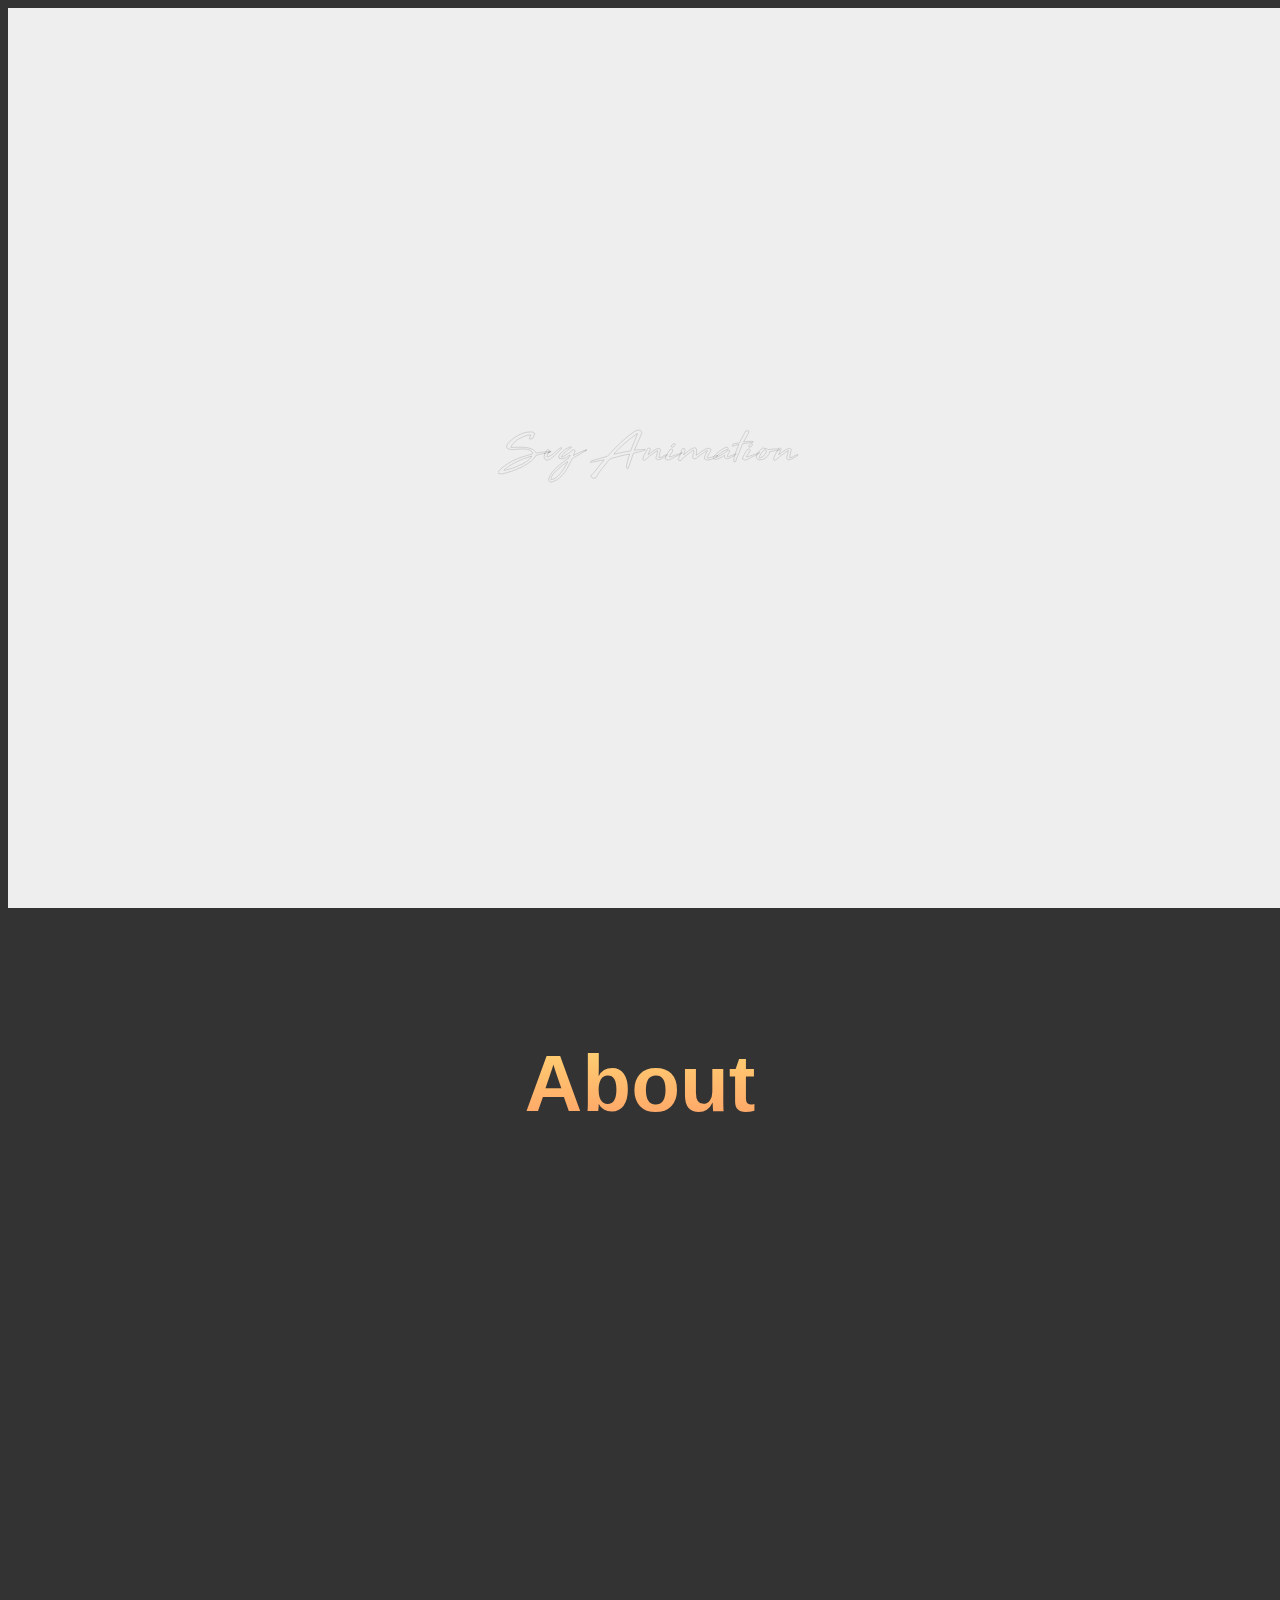
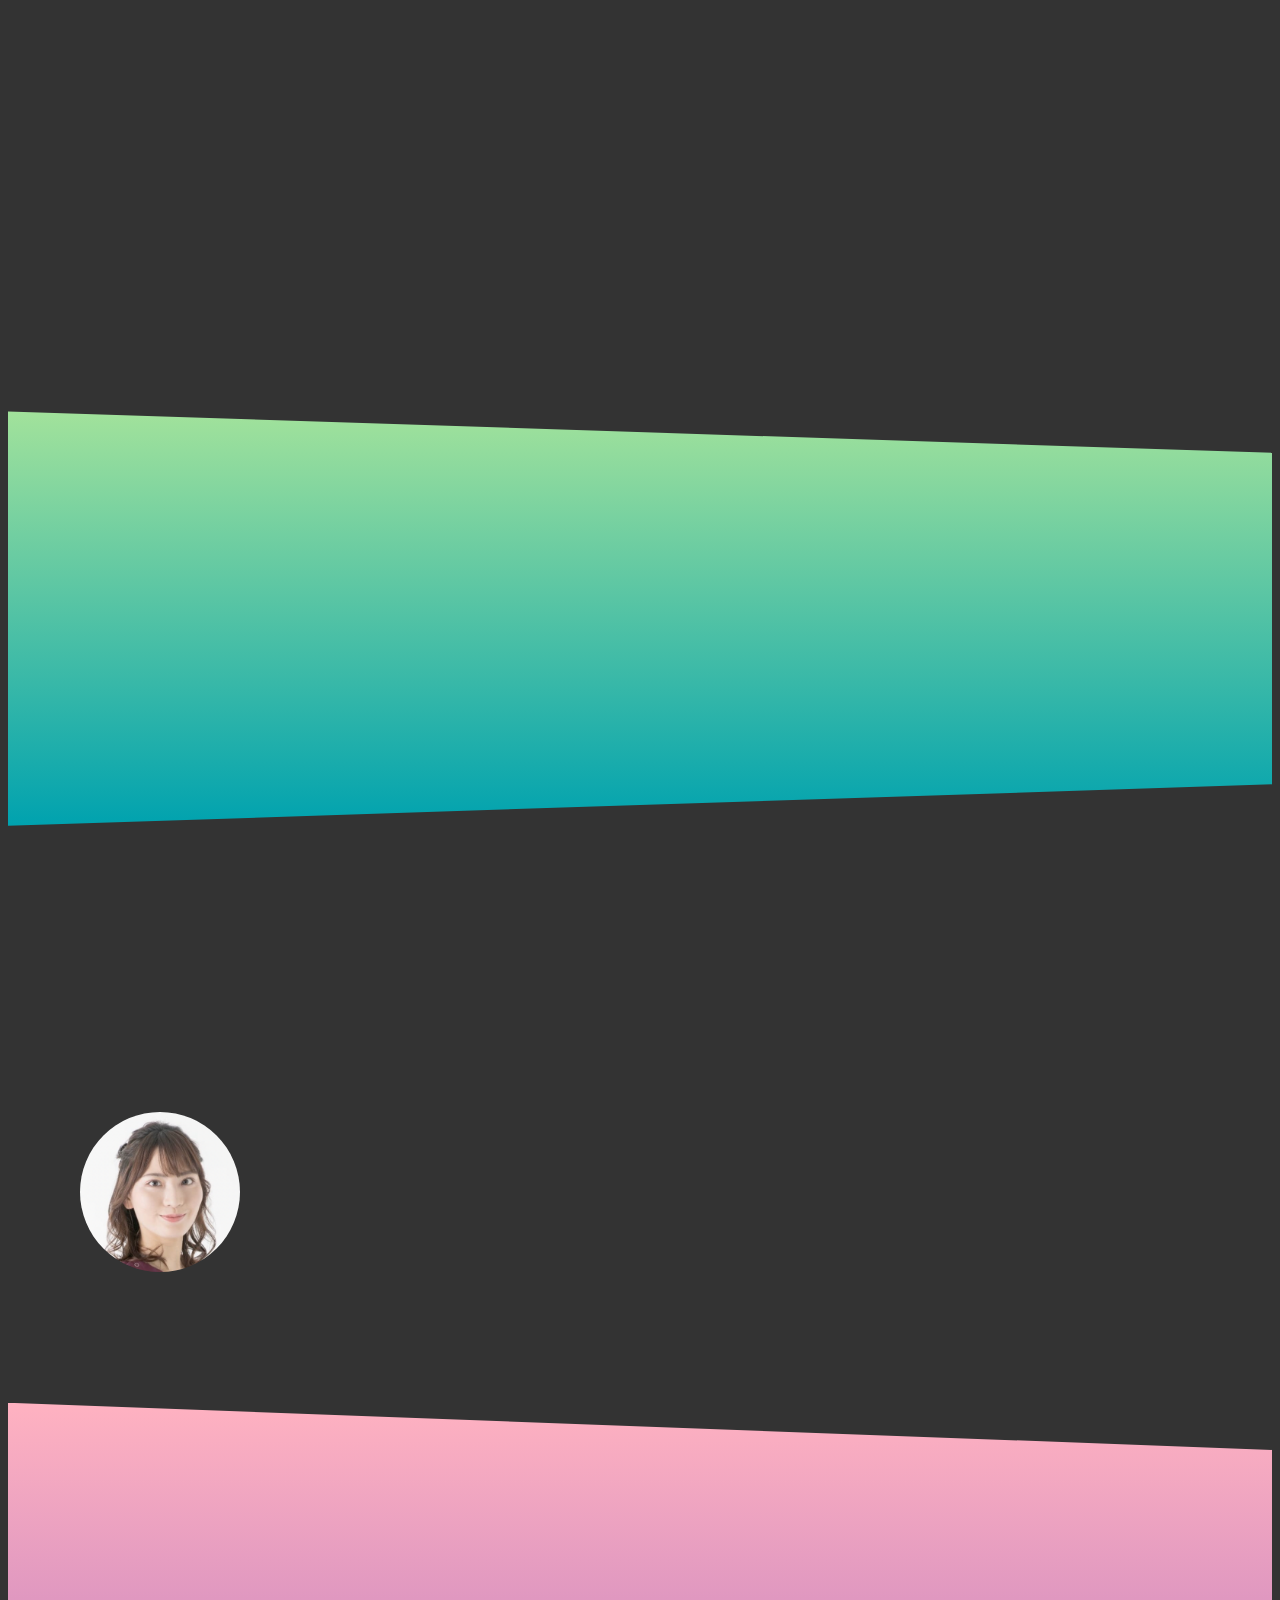
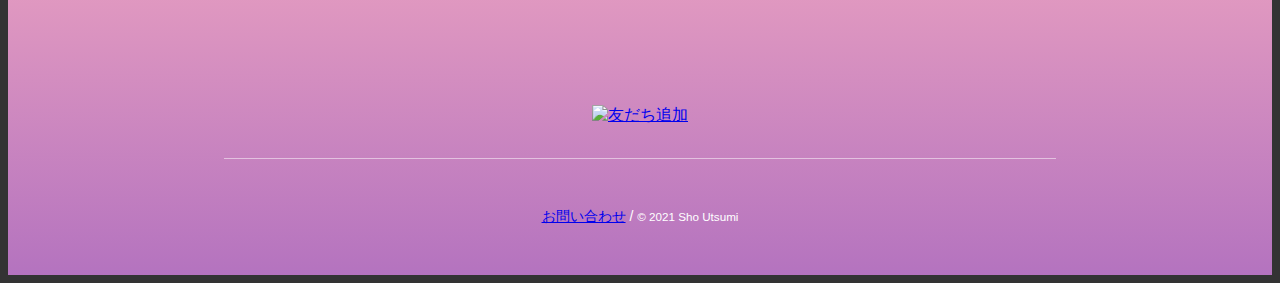
==== commit 2f8f6c69: "ロゴアニメーション後の背景の色が伸びる設定" ====
--- a/docs/index.html
+++ b/docs/index.html
@@ -287,6 +287,9 @@
             </svg>
             <!--/splash-logo--></div>
             <!--/splash--></div>
+            <div class="splashbg1"></div>
+            <div class="splashbg2"></div>
+            <!---画面遷移用-->
 
         <section id="hero">
             <div class="wrapper">
--- a/docs/css/style.css
+++ b/docs/css/style.css
@@ -78,7 +78,7 @@
 
 @keyframes delay-opacity-change {
     0% { opacity: 0;}
-    55% { opacity: 0; }
+    35% { opacity: 0; }
     70% { opacity: 1;}
 }
 
@@ -153,8 +153,8 @@
 
 @keyframes opacity-change {
     0% { opacity: 0;}
-    10% { opacity: 0; }
-    60% { opacity: 1;}
+    40% { opacity: 0; }
+    70% { opacity: 1; }
 }
 #hero h1 {
     font-size: 2.5rem;
@@ -581,4 +581,114 @@
 	  fill: #333;/*塗りの色*/
 	  fill-opacity: 1;/*透過1で見える状態*/
 	  stroke: none;/*線の色なし*/
-	}+	}
+
+
+
+/*========= 画面遷移のためのCSS ===============*/
+
+body{
+    background:#333;/*遷移アニメーションと同じ色を指定*/
+}
+
+body.appear{
+    background:#fff;/*画面を開いた後の背景色を指定*/
+}
+
+/*画面遷移アニメーション*/
+.splashbg1,
+.splashbg2{
+    display: none;
+}
+
+/*bodyにappearクラスがついたら出現*/
+body.appear .splashbg1,
+body.appear .splashbg2{
+	display:block;
+}
+
+/*右に消えるエリア*/
+body.appear .splashbg1{
+	animation-name:PageAnime;
+	animation-duration:1.2s;
+	animation-timing-function:ease-in-out;
+	animation-fill-mode:forwards;
+    content: "";
+    position:fixed;
+	z-index: 999;
+    width: 100%;
+    height: 100vh;
+    top: 0;
+	left:50%;
+    transform: scaleX(1);
+    background-color: #333;/*伸びる背景色の設定*/
+}
+
+@keyframes PageAnime{
+	0% {
+		transform-origin:left;
+		transform:scaleX(1);
+	}
+	50% {
+		transform-origin:right;
+	}
+	100% {
+		transform-origin:right;
+		transform:scaleX(0);
+	}
+}
+
+/*左に消えるエリア*/
+body.appear .splashbg2{
+	animation-name:PageAnime2;
+	animation-duration:1.2s;
+	animation-timing-function:ease-in-out;
+	animation-fill-mode:forwards;
+    content: "";
+    position:fixed;
+	z-index: 999;
+    width: 100%;
+    height: 100vh;
+    top: 0;
+	right:50%;
+    transform: scaleX(1);
+    background-color: #333;/*伸びる背景色の設定*/
+}
+
+@keyframes PageAnime2{
+	0% {
+		transform-origin:right;
+		transform:scaleX(1);
+	}
+
+	50% {
+		transform-origin:left;
+	}
+	100% {
+		transform-origin:left;
+		transform:scaleX(0);
+	}
+}
+
+/*画面遷移の後現れるコンテンツ設定*/
+#container{
+	opacity: 0;/*はじめは透過0に*/
+}
+
+/*bodyにappearクラスがついたら出現*/
+body.appear #container{
+	animation-name:PageAnimeAppear;
+	animation-duration:1s;
+	animation-delay:0.2s;
+	animation-fill-mode:forwards;
+	opacity: 0;
+}
+
+@keyframes PageAnimeAppear{
+	0% {
+	opacity: 0;
+	}
+	100% {
+	opacity: 1;
+}
+}